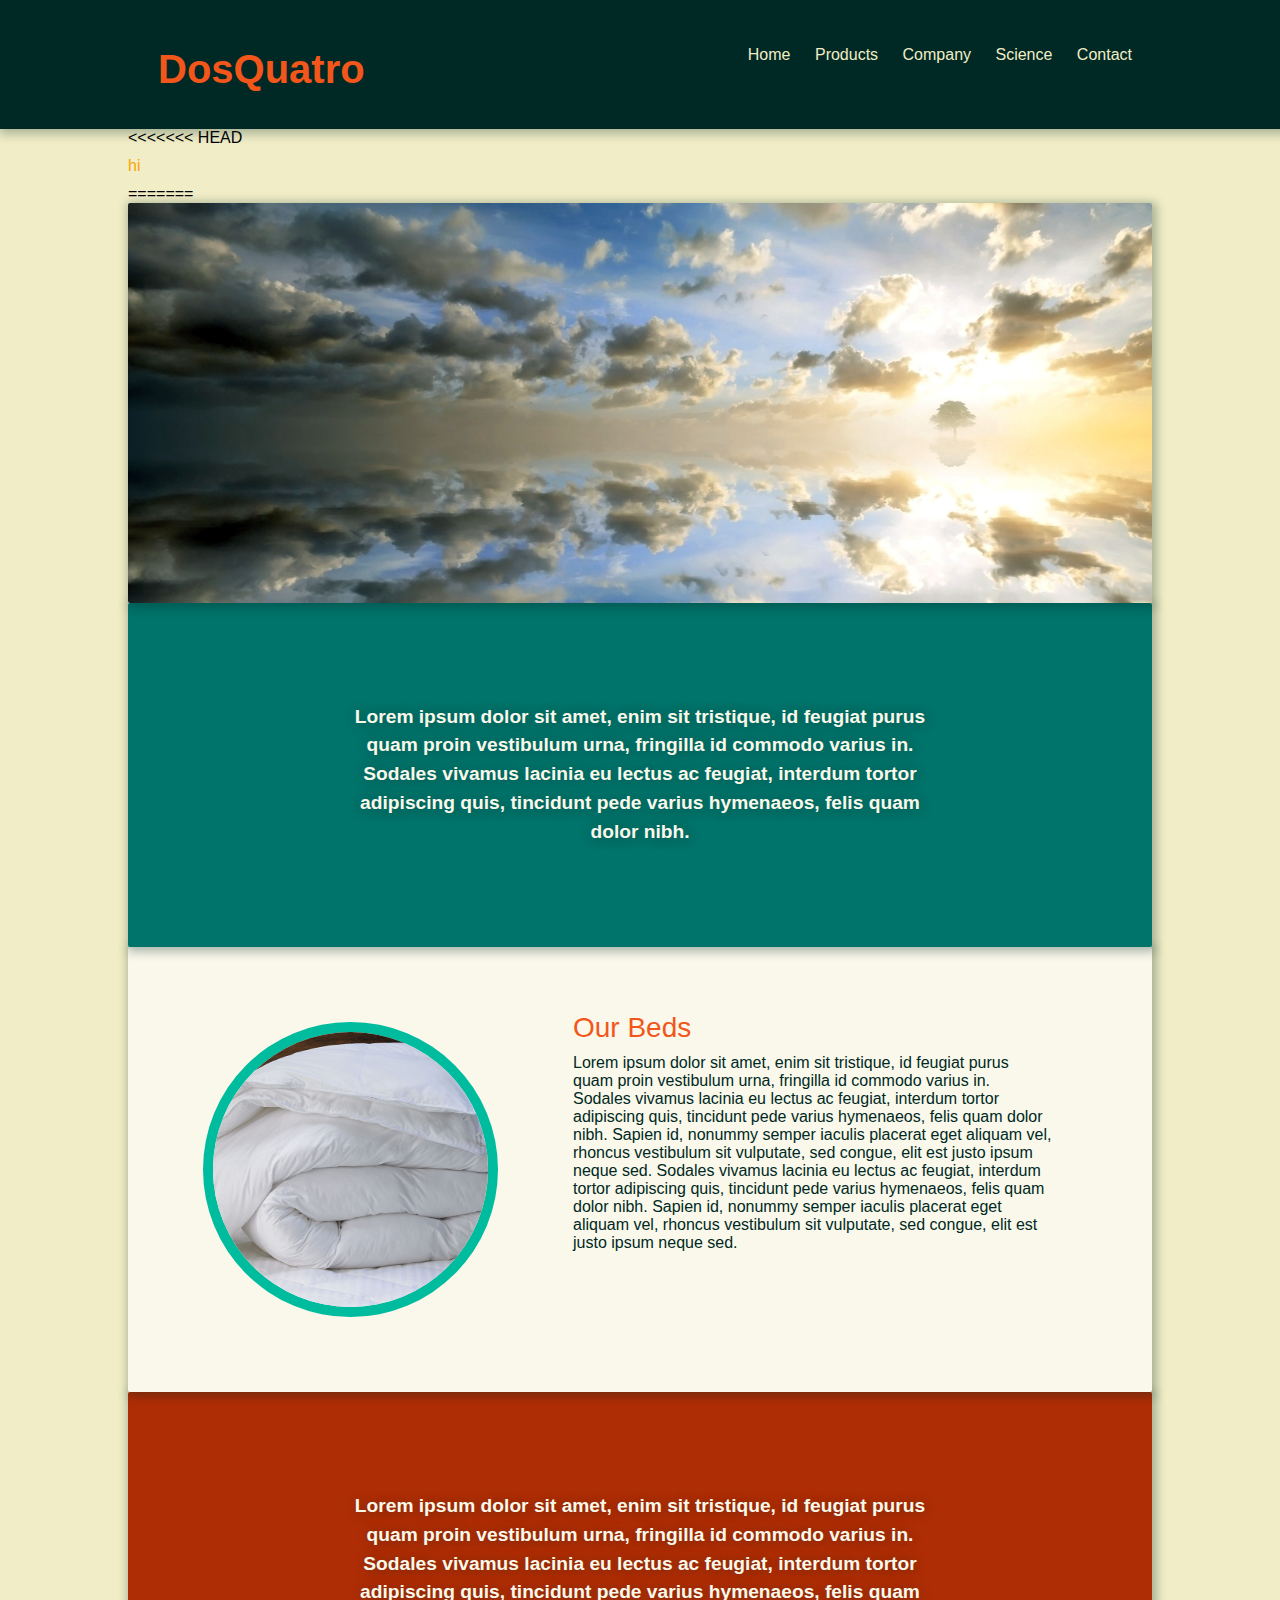
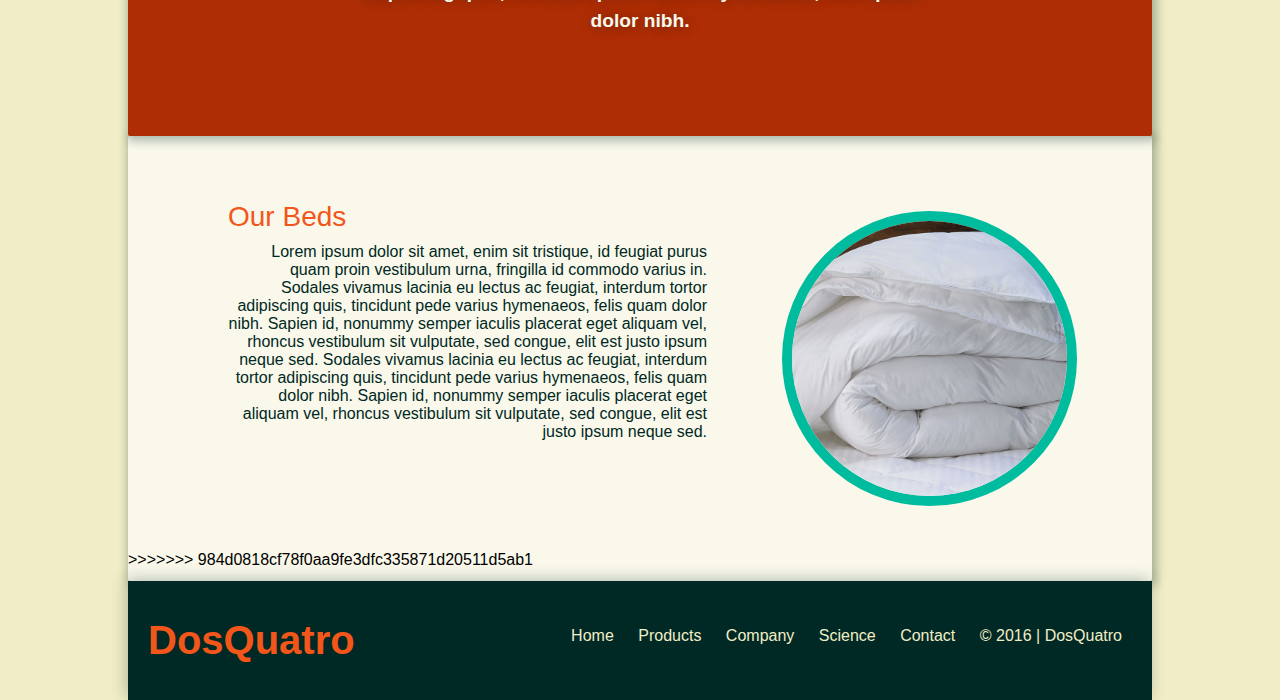
==== index.html @ 7670a220 "first commit" ====
<!-- <!DOCTYPE html>
<html>
<head>
  <meta http-equiv="refresh" content="0; url= localhost:8080" />

  <meta charset="utf-8">
  <meta http-equiv="X-UA-Compatible" content="IE=edge">
  <title></title>
  <link rel="stylesheet" href="css/main.css">
</head>
<body>

  <nav>
  </nav>

  <div class="container">
  </div>

  </footer>
  </footer>
  
</body>
</html> -->
<!DOCTYPE html>
<html>
<head>
  <meta charset="utf-8">
  <meta http-equiv="X-UA-Compatible" content="IE=edge">
  <title></title>
  <link rel="stylesheet" href="css/main.css">
</head>
<body>

  <nav>
    <div class="navBar">
      <div class="logo">
        <h1>DosQuatro</h1>
      </div>
      <ul class="navLinks">
        <li><a href="index.html">Home</a></li>
        <li><a href="products.html">Products</a></li>
        <li><a href="company.html">Company</a></li>
        <li><a href="science.html">Science</a></li>
        <li><a href="contact.html">Contact</a></li>
      </ul>
    </div>
  </nav>

  <div class="container">
<<<<<<< HEAD
    <div class="topSection">
      <p>hi</p>
    </div>
    <div class="middleSection">
      
    </div>
    <div class="bottomSection">
      
=======
    <div class="layer headerImg">
      
    </div>
    <div class="layer layer1">
      <div class="quote">
        Lorem ipsum dolor sit amet, enim sit tristique, id feugiat purus quam proin vestibulum urna, fringilla id commodo varius in. Sodales vivamus lacinia eu lectus ac feugiat, interdum tortor adipiscing quis, tincidunt pede varius hymenaeos, felis quam dolor nibh.
      </div>
    </div>
    <div class="layer layer2">
      <img src="img/duvet.jpg" alt="">
      <div class="layerColumn">
        <h3>Our Beds</h3>
        <p>Lorem ipsum dolor sit amet, enim sit tristique, id feugiat purus quam proin vestibulum urna, fringilla id commodo varius in. Sodales vivamus lacinia eu lectus ac feugiat, interdum tortor adipiscing quis, tincidunt pede varius hymenaeos, felis quam dolor nibh. Sapien id, nonummy semper iaculis placerat eget aliquam vel, rhoncus vestibulum sit vulputate, sed congue, elit est justo ipsum neque sed. Sodales vivamus lacinia eu lectus ac feugiat, interdum tortor adipiscing quis, tincidunt pede varius hymenaeos, felis quam dolor nibh. Sapien id, nonummy semper iaculis placerat eget aliquam vel, rhoncus vestibulum sit vulputate, sed congue, elit est justo ipsum neque sed.</p>
      </div>
    </div>
    <div class="layer layer3">
      <div class="quote">
        Lorem ipsum dolor sit amet, enim sit tristique, id feugiat purus quam proin vestibulum urna, fringilla id commodo varius in. Sodales vivamus lacinia eu lectus ac feugiat, interdum tortor adipiscing quis, tincidunt pede varius hymenaeos, felis quam dolor nibh.
      </div>
    </div>
    <div class="layer layer4">
      <img src="img/duvet.jpg" alt="">
      <div class="layerColumn">
        <h3>Our Beds</h3>
        <p>Lorem ipsum dolor sit amet, enim sit tristique, id feugiat purus quam proin vestibulum urna, fringilla id commodo varius in. Sodales vivamus lacinia eu lectus ac feugiat, interdum tortor adipiscing quis, tincidunt pede varius hymenaeos, felis quam dolor nibh. Sapien id, nonummy semper iaculis placerat eget aliquam vel, rhoncus vestibulum sit vulputate, sed congue, elit est justo ipsum neque sed. Sodales vivamus lacinia eu lectus ac feugiat, interdum tortor adipiscing quis, tincidunt pede varius hymenaeos, felis quam dolor nibh. Sapien id, nonummy semper iaculis placerat eget aliquam vel, rhoncus vestibulum sit vulputate, sed congue, elit est justo ipsum neque sed.</p>
      </div>
>>>>>>> 984d0818cf78f0aa9fe3dfc335871d20511d5ab1
    </div>
  </div>

  <footer>
    <div class="footer">
      <div class="logo">
        <h1>DosQuatro</h1>
      </div>
      <ul class="footerLinks">
        <li><a href="index.html">Home</a></li>
        <li><a href="products.html">Products</a></li>
        <li><a href="company.html">Company</a></li>
        <li><a href="science.html">Science</a></li>
        <li><a href="contact.html">Contact</a></li>
        <li>&copy; 2016 | DosQuatro</li>

      </ul>
    </div>
  </footer>
  
</body>
</html>
---- css/main.css ----
h3,
p,
h2 {
  margin: 0;
  padding: 0;
}

#storyBanner {
  background-image: url('../img/storyBanner.jpg');
  width: 100%;
  height: 400px;
  display: table;
}

#storyBanner h1 {
  color: #F1EEC7;
  display: table-cell;
  vertical-align: middle;
  text-align: center;
  font-size: 4em;
  text-shadow: 2px 2px #323129;
}

/*Center container on page*/

.container {
  width: 80%;
  margin: 0 auto;  
}

/* Set section as table for vertical align purposes */


section {
  display: table;
  padding: 40px;
  box-sizing: border-box;
}

/* Set styling for even child sections */

section:nth-child(even) {
  height: 200px;
  background: #FEA301;
  box-shadow: 4px 4px 5px #888888;
  z-index: 3;
}

/* Set styling for odd child sections */

section:nth-child(odd) {
  background: #00736A;
  box-shadow: 4px 4px 5px #888888;
}

/* Image container styling */

.imageContainer {
  width: 30%;
  height: 300px;
  padding: 20px;
  display: table-cell;
  vertical-align: middle;
}

.imageContainer img {
  width: 100%;
  height: 100%;
  text-align: center;
}

/* Text next to image styling */

span {
  width: 50%;
  display: table-cell;
  vertical-align: middle;
  color: #FEA301;
}

h3:nth-child(1) {
  color: #00736A;
  display: table-cell;
  vertical-align: middle;
  text-align: center;
}

p {
  color: #FEA301;
  padding-top: 10px;
  padding-bottom: 10px;
}
body {
  margin: 0;
  padding: 0;
  font-family: sans-serif;
  background-color: #F1EEC7;
}

a {
  text-decoration: none;
  /*color: #000;*/
}

nav {
  width: 100%;
  margin: 0 auto;
  background-color: #002824;
  /*color: #F1EEC7;*/
  overflow: auto;
  padding: 10px;
  box-shadow: 2px 2px 10px 3px rgba(0, 40, 36, .3);
  z-index: 6;
  position: relative;

}

.container {
  max-width: 1024px;
/*  padding-right: 10%;
  padding-left: 10%;*/
  margin: 0 auto;
  /*margin-left: 30px;*/
}

.navBar,
.footer {
  max-width: 1024px;
  margin: 0 auto;
  box-sizing: border-box;
  padding: 10px;
  padding-right: 20px;
  padding-left: 20px;
}


.logo {
  float: left;
  color: #F2561A;
  /*color: #002824;*/
  font-size: 20px;
}

.navLinks {
  float: right;
}

.navLinks li,
.footer li {
  list-style: none;
  display: inline-block;
  margin: 10px;
}

.navLinks a {
    color: #F1EEC7;
    /*color: #002824;*/
}

.navLinks a:hover {
  color: #00BC9F;
}

.headerImg {
  background-image: url("../img/cloudHeader.jpg");
  height: 400px;
  background-size: 100%;
  background-repeat: no-repeat;
  background-position: center;
  box-shadow: 2px 2px 10px 3px rgba(0, 40, 36, .3);
  box-shadow: inset 2px 2px 15px 3px rgba(0, 40, 36, .3);
  z-index: 2;
  /*position: relative;*/

}

.layer {
  max-width: 1024px;
  margin: 0 auto;
  /*background-color: #00736A;*/
  min-height: 250px;
  box-shadow: 2px 2px 10px 3px rgba(0, 40, 36, .3);
  position: relative;
  border-radius: 2px;
  overflow: auto;
}

.layer img {
  border-radius: 50%;
  max-width: 275px;
  margin: 75px;
  float: left;
  border: 10px solid #00BC9F;
}

.layer4 img {
  float: right;
  /*border: 10px solid #F2561A;*/
}


.layerColumn {
  /*width: 100px;*/
  padding: 20px;
  padding-right: 100px;
  padding-top: 65px;
  padding-bottom: 100px;
  padding-left: 100px;
}

.layerColumn h3 {
  font-size: 1.75em;
  color: #F2561A;
  font-weight: 400;
}

.layer4 h3 {
  text-align: right;
  margin-right: 40px;
  /*color: #00736A;  */
}

.layerColumn p {
  color: #002824;
}

.layer4 p {
  text-align: right;
}

.quote {
  margin: 0 auto;
  padding: 100px 0;
  max-width: 600px;
  text-align: center;
  font-weight: bold;
  line-height: 150%;
  font-size: 1.2em;
  color: #F9F8EA;
  text-shadow: 1px 1px 12px rgba(0, 40, 36, .4);
}

.layer1 {
  background-color: #00736A;
  z-index: 1;
}

.layer2 {
  z-index: 0;
  background-color: #F9F8EA;
}

.layer3 {
  /*background-color: #F2561A;*/
  background-color: #AF2D05;
  z-index: -1;
}

.layer4 {
  z-index: -2;
  background-color: #F9F8EA;

}

footer {
  width: 100%;
  background-color: #002824;
  /*height: 200px;*/
  overflow: auto;
  box-sizing: border-box;
  position: relative;
  z-index: 6;
  box-shadow: -2px -2px 15px -1px rgba(0, 40, 36, .3);
}

.footer {
  max-width: 1024px;
  margin: 0 auto;
  overflow: auto;
  box-sizing: border-box;

}

.footer .logo {
  float: left;
}

.footerLinks {
  float: right;
  color: #F1EEC7;
  padding-top: 10px;
  padding-bottom: 10px;
}

.footerLinks a {
  color: #F1EEC7;
}

.footerLinks a:hover {
  color: #00BC9F;
}

.footer p {
  float: right;
}
---- css/main.css ----
h3,
p,
h2 {
  margin: 0;
  padding: 0;
}

#storyBanner {
  background-image: url('../img/storyBanner.jpg');
  width: 100%;
  height: 400px;
  display: table;
}

#storyBanner h1 {
  color: #F1EEC7;
  display: table-cell;
  vertical-align: middle;
  text-align: center;
  font-size: 4em;
  text-shadow: 2px 2px #323129;
}

/*Center container on page*/

.container {
  width: 80%;
  margin: 0 auto;  
}

/* Set section as table for vertical align purposes */


section {
  display: table;
  padding: 40px;
  box-sizing: border-box;
}

/* Set styling for even child sections */

section:nth-child(even) {
  height: 200px;
  background: #FEA301;
  box-shadow: 4px 4px 5px #888888;
  z-index: 3;
}

/* Set styling for odd child sections */

section:nth-child(odd) {
  background: #00736A;
  box-shadow: 4px 4px 5px #888888;
}

/* Image container styling */

.imageContainer {
  width: 30%;
  height: 300px;
  padding: 20px;
  display: table-cell;
  vertical-align: middle;
}

.imageContainer img {
  width: 100%;
  height: 100%;
  text-align: center;
}

/* Text next to image styling */

span {
  width: 50%;
  display: table-cell;
  vertical-align: middle;
  color: #FEA301;
}

h3:nth-child(1) {
  color: #00736A;
  display: table-cell;
  vertical-align: middle;
  text-align: center;
}

p {
  color: #FEA301;
  padding-top: 10px;
  padding-bottom: 10px;
}
body {
  margin: 0;
  padding: 0;
  font-family: sans-serif;
  background-color: #F1EEC7;
}

a {
  text-decoration: none;
  /*color: #000;*/
}

nav {
  width: 100%;
  margin: 0 auto;
  background-color: #002824;
  /*color: #F1EEC7;*/
  overflow: auto;
  padding: 10px;
  box-shadow: 2px 2px 10px 3px rgba(0, 40, 36, .3);
  z-index: 6;
  position: relative;

}

.container {
  max-width: 1024px;
/*  padding-right: 10%;
  padding-left: 10%;*/
  margin: 0 auto;
  /*margin-left: 30px;*/
}

.navBar,
.footer {
  max-width: 1024px;
  margin: 0 auto;
  box-sizing: border-box;
  padding: 10px;
  padding-right: 20px;
  padding-left: 20px;
}


.logo {
  float: left;
  color: #F2561A;
  /*color: #002824;*/
  font-size: 20px;
}

.navLinks {
  float: right;
}

.navLinks li,
.footer li {
  list-style: none;
  display: inline-block;
  margin: 10px;
}

.navLinks a {
    color: #F1EEC7;
    /*color: #002824;*/
}

.navLinks a:hover {
  color: #00BC9F;
}

.headerImg {
  background-image: url("../img/cloudHeader.jpg");
  height: 400px;
  background-size: 100%;
  background-repeat: no-repeat;
  background-position: center;
  box-shadow: 2px 2px 10px 3px rgba(0, 40, 36, .3);
  box-shadow: inset 2px 2px 15px 3px rgba(0, 40, 36, .3);
  z-index: 2;
  /*position: relative;*/

}

.layer {
  max-width: 1024px;
  margin: 0 auto;
  /*background-color: #00736A;*/
  min-height: 250px;
  box-shadow: 2px 2px 10px 3px rgba(0, 40, 36, .3);
  position: relative;
  border-radius: 2px;
  overflow: auto;
}

.layer img {
  border-radius: 50%;
  max-width: 275px;
  margin: 75px;
  float: left;
  border: 10px solid #00BC9F;
}

.layer4 img {
  float: right;
  /*border: 10px solid #F2561A;*/
}


.layerColumn {
  /*width: 100px;*/
  padding: 20px;
  padding-right: 100px;
  padding-top: 65px;
  padding-bottom: 100px;
  padding-left: 100px;
}

.layerColumn h3 {
  font-size: 1.75em;
  color: #F2561A;
  font-weight: 400;
}

.layer4 h3 {
  text-align: right;
  margin-right: 40px;
  /*color: #00736A;  */
}

.layerColumn p {
  color: #002824;
}

.layer4 p {
  text-align: right;
}

.quote {
  margin: 0 auto;
  padding: 100px 0;
  max-width: 600px;
  text-align: center;
  font-weight: bold;
  line-height: 150%;
  font-size: 1.2em;
  color: #F9F8EA;
  text-shadow: 1px 1px 12px rgba(0, 40, 36, .4);
}

.layer1 {
  background-color: #00736A;
  z-index: 1;
}

.layer2 {
  z-index: 0;
  background-color: #F9F8EA;
}

.layer3 {
  /*background-color: #F2561A;*/
  background-color: #AF2D05;
  z-index: -1;
}

.layer4 {
  z-index: -2;
  background-color: #F9F8EA;

}

footer {
  width: 100%;
  background-color: #002824;
  /*height: 200px;*/
  overflow: auto;
  box-sizing: border-box;
  position: relative;
  z-index: 6;
  box-shadow: -2px -2px 15px -1px rgba(0, 40, 36, .3);
}

.footer {
  max-width: 1024px;
  margin: 0 auto;
  overflow: auto;
  box-sizing: border-box;

}

.footer .logo {
  float: left;
}

.footerLinks {
  float: right;
  color: #F1EEC7;
  padding-top: 10px;
  padding-bottom: 10px;
}

.footerLinks a {
  color: #F1EEC7;
}

.footerLinks a:hover {
  color: #00BC9F;
}

.footer p {
  float: right;
}
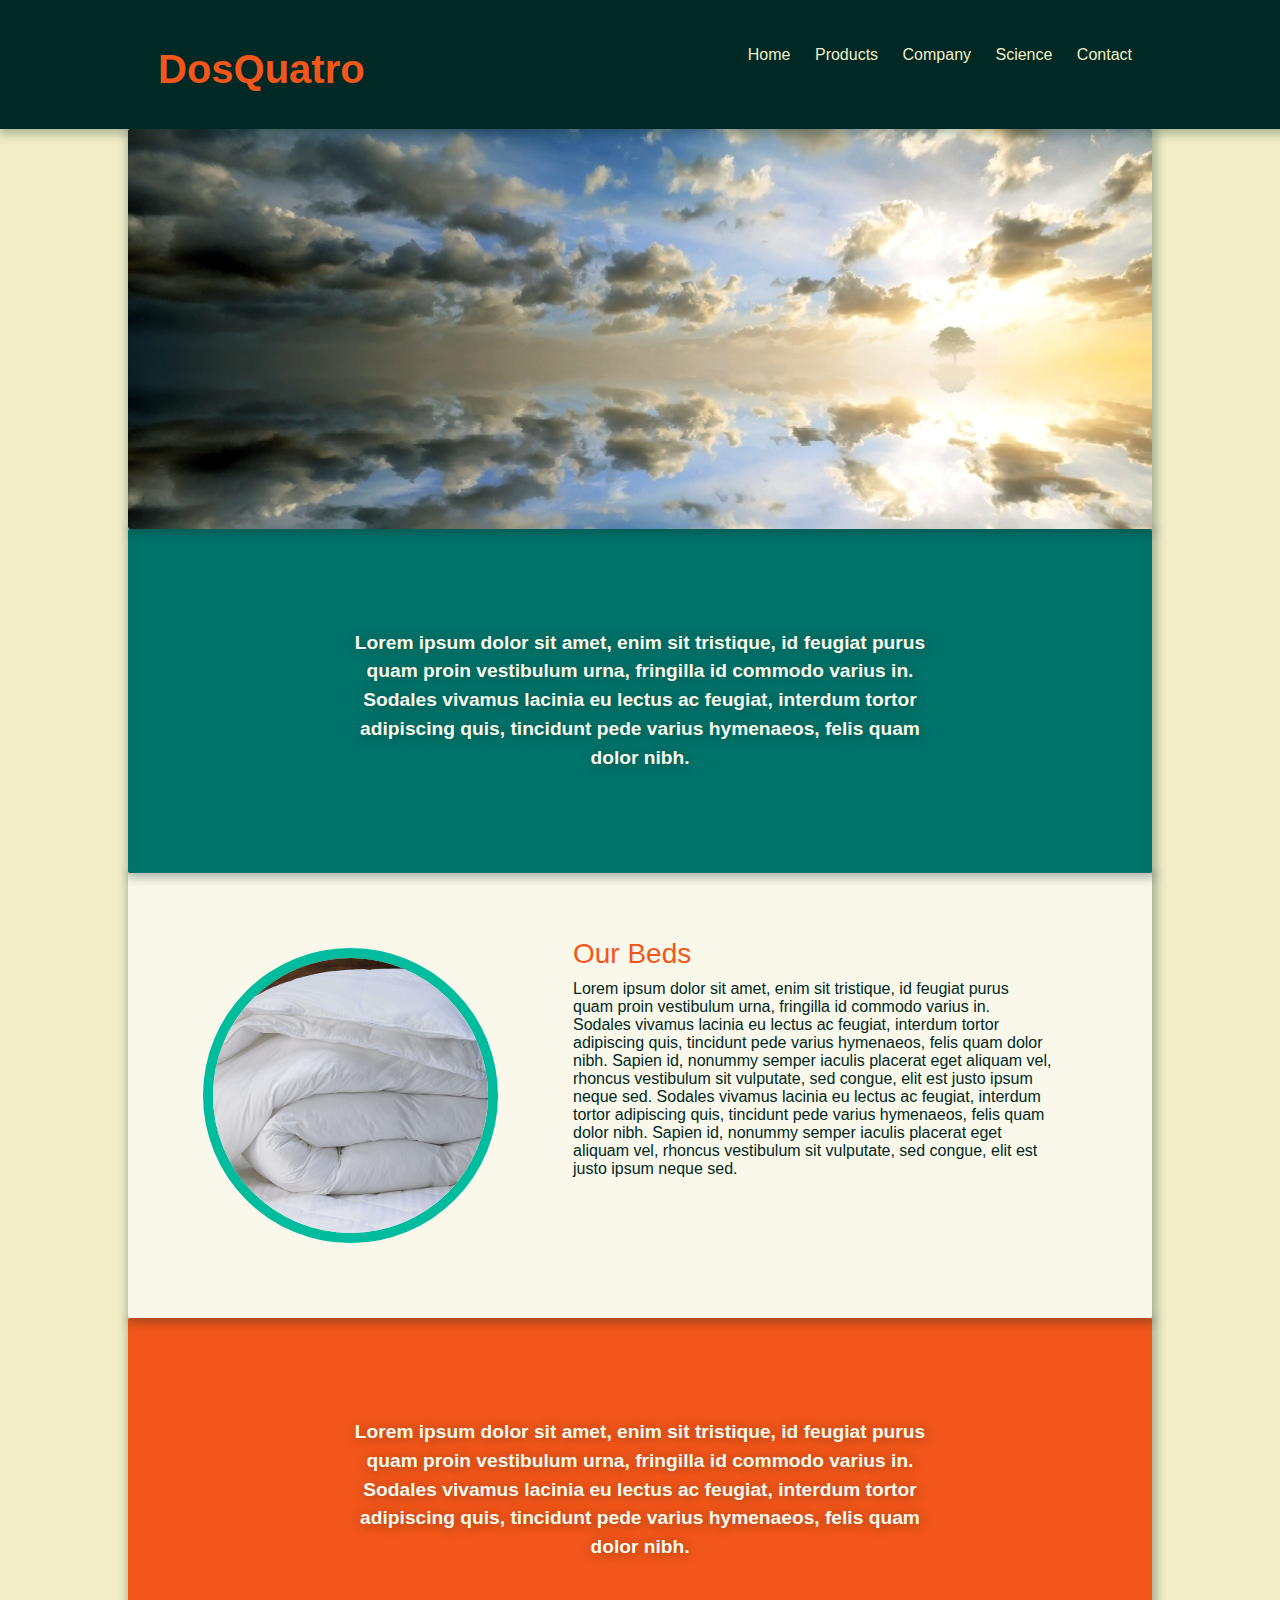
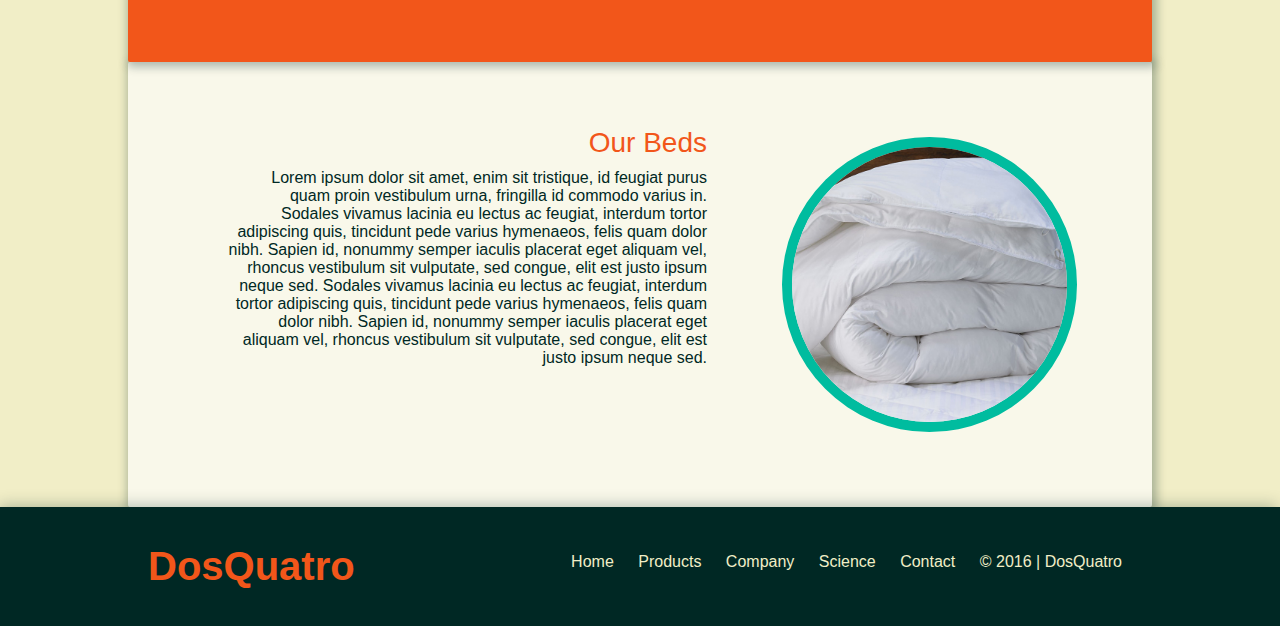
==== commit 944a2b3e: "Fixing Company Styles" ====
--- a/index.html
+++ b/index.html
@@ -1,26 +1,3 @@
-<!-- <!DOCTYPE html>
-<html>
-<head>
-  <meta http-equiv="refresh" content="0; url= localhost:8080" />
-
-  <meta charset="utf-8">
-  <meta http-equiv="X-UA-Compatible" content="IE=edge">
-  <title></title>
-  <link rel="stylesheet" href="css/main.css">
-</head>
-<body>
-
-  <nav>
-  </nav>
-
-  <div class="container">
-  </div>
-
-  </footer>
-  </footer>
-  
-</body>
-</html> -->
 <!DOCTYPE html>
 <html>
 <head>
@@ -30,13 +7,12 @@
   <link rel="stylesheet" href="css/main.css">
 </head>
 <body>
-
   <nav>
     <div class="navBar">
       <div class="logo">
         <h1>DosQuatro</h1>
       </div>
-      <ul class="navLinks">
+      <ul class="navLinks right">
         <li><a href="index.html">Home</a></li>
         <li><a href="products.html">Products</a></li>
         <li><a href="company.html">Company</a></li>
@@ -45,18 +21,7 @@
       </ul>
     </div>
   </nav>
-
   <div class="container">
-<<<<<<< HEAD
-    <div class="topSection">
-      <p>hi</p>
-    </div>
-    <div class="middleSection">
-      
-    </div>
-    <div class="bottomSection">
-      
-=======
     <div class="layer headerImg">
       
     </div>
@@ -66,7 +31,7 @@
       </div>
     </div>
     <div class="layer layer2">
-      <img src="img/duvet.jpg" alt="">
+      <img class="left" src="img/duvet.jpg" alt="">
       <div class="layerColumn">
         <h3>Our Beds</h3>
         <p>Lorem ipsum dolor sit amet, enim sit tristique, id feugiat purus quam proin vestibulum urna, fringilla id commodo varius in. Sodales vivamus lacinia eu lectus ac feugiat, interdum tortor adipiscing quis, tincidunt pede varius hymenaeos, felis quam dolor nibh. Sapien id, nonummy semper iaculis placerat eget aliquam vel, rhoncus vestibulum sit vulputate, sed congue, elit est justo ipsum neque sed. Sodales vivamus lacinia eu lectus ac feugiat, interdum tortor adipiscing quis, tincidunt pede varius hymenaeos, felis quam dolor nibh. Sapien id, nonummy semper iaculis placerat eget aliquam vel, rhoncus vestibulum sit vulputate, sed congue, elit est justo ipsum neque sed.</p>
@@ -78,12 +43,11 @@
       </div>
     </div>
     <div class="layer layer4">
-      <img src="img/duvet.jpg" alt="">
+      <img class="right" src="img/duvet.jpg" alt="">
       <div class="layerColumn">
         <h3>Our Beds</h3>
         <p>Lorem ipsum dolor sit amet, enim sit tristique, id feugiat purus quam proin vestibulum urna, fringilla id commodo varius in. Sodales vivamus lacinia eu lectus ac feugiat, interdum tortor adipiscing quis, tincidunt pede varius hymenaeos, felis quam dolor nibh. Sapien id, nonummy semper iaculis placerat eget aliquam vel, rhoncus vestibulum sit vulputate, sed congue, elit est justo ipsum neque sed. Sodales vivamus lacinia eu lectus ac feugiat, interdum tortor adipiscing quis, tincidunt pede varius hymenaeos, felis quam dolor nibh. Sapien id, nonummy semper iaculis placerat eget aliquam vel, rhoncus vestibulum sit vulputate, sed congue, elit est justo ipsum neque sed.</p>
       </div>
->>>>>>> 984d0818cf78f0aa9fe3dfc335871d20511d5ab1
     </div>
   </div>
 
--- a/css/main.css
+++ b/css/main.css
@@ -9,7 +9,9 @@
   background-image: url('../img/storyBanner.jpg');
   width: 100%;
   height: 400px;
-  display: table;
+  /*display: table;*/
+  background-position: top;
+  background-size: 125%;
 }
 
 #storyBanner h1 {
@@ -24,7 +26,7 @@
 /*Center container on page*/
 
 .container {
-  width: 80%;
+  /*width: 80%;*/
   margin: 0 auto;  
 }
 
@@ -33,25 +35,25 @@
 
 section {
   display: table;
-  padding: 40px;
+  /*padding: 40px;*/
   box-sizing: border-box;
 }
 
 /* Set styling for even child sections */
 
-section:nth-child(even) {
+/*section:nth-child(even) {
   height: 200px;
   background: #FEA301;
-  box-shadow: 4px 4px 5px #888888;
-  z-index: 3;
-}
-
-/* Set styling for odd child sections */
-
-section:nth-child(odd) {
+  /*box-shadow: 4px 4px 5px #888888;*/
+  /*z-index: 3;*/
+/*}*/
+
+ /*Set styling for odd child sections */
+
+/*section:nth-child(odd) {
   background: #00736A;
-  box-shadow: 4px 4px 5px #888888;
-}
+  /*box-shadow: 4px 4px 5px #888888;
+}/*/
 
 /* Image container styling */
 
@@ -71,22 +73,22 @@
 
 /* Text next to image styling */
 
-span {
+/*span {
   width: 50%;
   display: table-cell;
   vertical-align: middle;
   color: #FEA301;
-}
-
-h3:nth-child(1) {
+}*/
+
+/*h3:nth-child(1) {
   color: #00736A;
   display: table-cell;
   vertical-align: middle;
   text-align: center;
-}
+}*/
 
 p {
-  color: #FEA301;
+  /*color: #FEA301;*/
   padding-top: 10px;
   padding-bottom: 10px;
 }
@@ -99,14 +101,12 @@
 
 a {
   text-decoration: none;
-  /*color: #000;*/
 }
 
 nav {
   width: 100%;
   margin: 0 auto;
   background-color: #002824;
-  /*color: #F1EEC7;*/
   overflow: auto;
   padding: 10px;
   box-shadow: 2px 2px 10px 3px rgba(0, 40, 36, .3);
@@ -175,6 +175,7 @@
 }
 
 .layer {
+  width: 100%;
   max-width: 1024px;
   margin: 0 auto;
   /*background-color: #00736A;*/
@@ -183,14 +184,23 @@
   position: relative;
   border-radius: 2px;
   overflow: auto;
+  position: relative;
+  /*box-sizing: border-box;*/
 }
 
 .layer img {
   border-radius: 50%;
   max-width: 275px;
   margin: 75px;
-  float: left;
   border: 10px solid #00BC9F;
+}
+
+.left {
+    float: left;
+}
+
+.right {
+  float: right;
 }
 
 .layer4 img {
@@ -251,8 +261,8 @@
 }
 
 .layer3 {
-  /*background-color: #F2561A;*/
-  background-color: #AF2D05;
+  background-color: #F2561A;
+  /*background-color: #AF2D05;*/
   z-index: -1;
 }
 
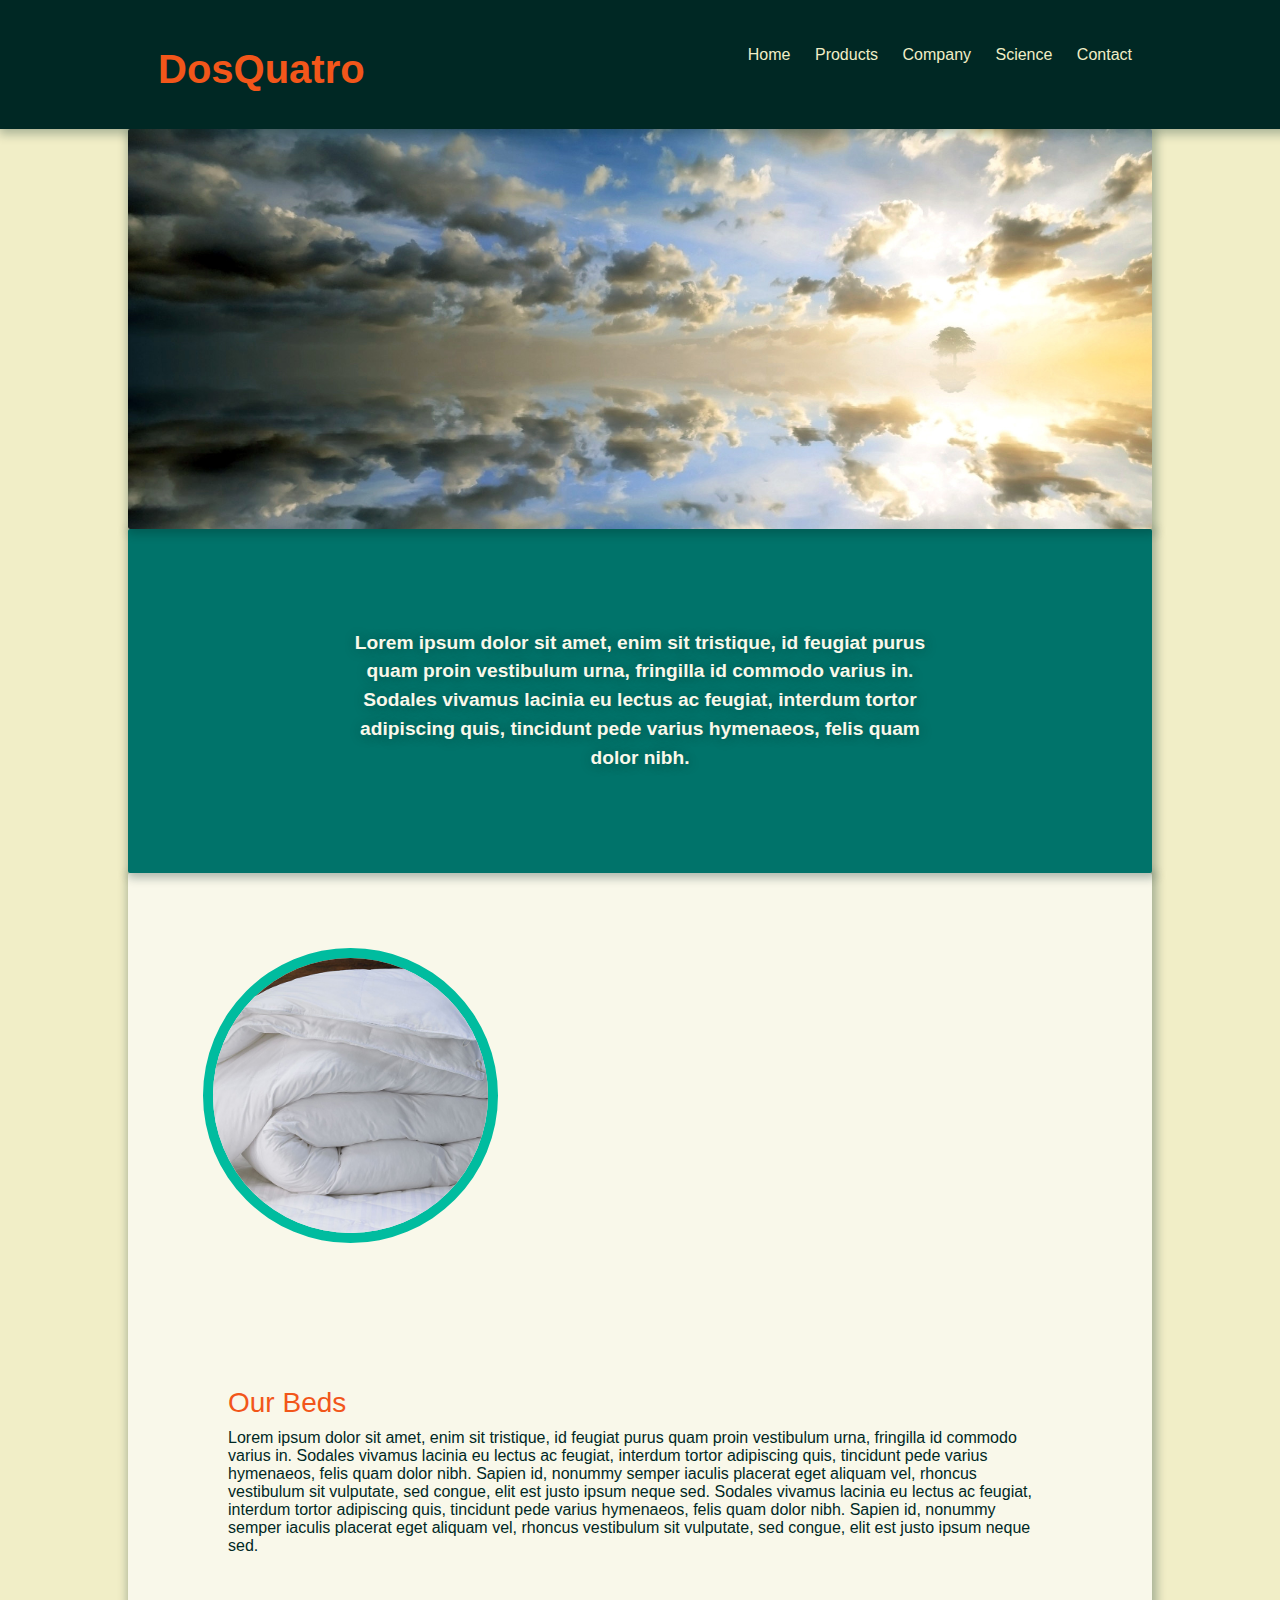
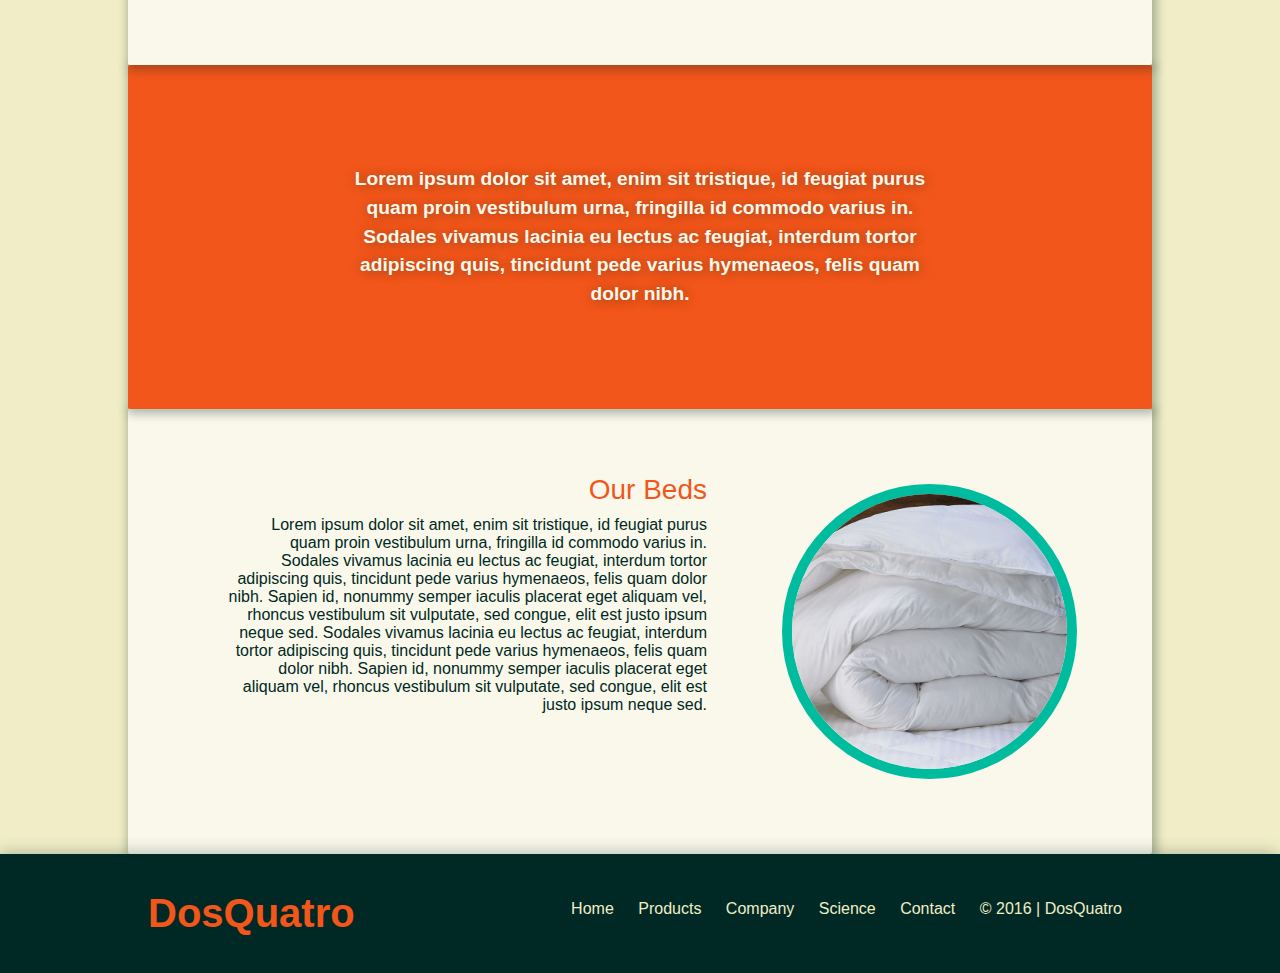
==== commit ea977d5c: "finished contact page" ====
--- a/index.html
+++ b/index.html
@@ -7,12 +7,13 @@
   <link rel="stylesheet" href="css/main.css">
 </head>
 <body>
+
   <nav>
     <div class="navBar">
       <div class="logo">
         <h1>DosQuatro</h1>
       </div>
-      <ul class="navLinks right">
+      <ul class="navLinks">
         <li><a href="index.html">Home</a></li>
         <li><a href="products.html">Products</a></li>
         <li><a href="company.html">Company</a></li>
@@ -21,6 +22,7 @@
       </ul>
     </div>
   </nav>
+
   <div class="container">
     <div class="layer headerImg">
       
@@ -31,7 +33,7 @@
       </div>
     </div>
     <div class="layer layer2">
-      <img class="left" src="img/duvet.jpg" alt="">
+      <img src="img/duvet.jpg" alt="">
       <div class="layerColumn">
         <h3>Our Beds</h3>
         <p>Lorem ipsum dolor sit amet, enim sit tristique, id feugiat purus quam proin vestibulum urna, fringilla id commodo varius in. Sodales vivamus lacinia eu lectus ac feugiat, interdum tortor adipiscing quis, tincidunt pede varius hymenaeos, felis quam dolor nibh. Sapien id, nonummy semper iaculis placerat eget aliquam vel, rhoncus vestibulum sit vulputate, sed congue, elit est justo ipsum neque sed. Sodales vivamus lacinia eu lectus ac feugiat, interdum tortor adipiscing quis, tincidunt pede varius hymenaeos, felis quam dolor nibh. Sapien id, nonummy semper iaculis placerat eget aliquam vel, rhoncus vestibulum sit vulputate, sed congue, elit est justo ipsum neque sed.</p>
@@ -43,7 +45,7 @@
       </div>
     </div>
     <div class="layer layer4">
-      <img class="right" src="img/duvet.jpg" alt="">
+      <img src="img/duvet.jpg" alt="">
       <div class="layerColumn">
         <h3>Our Beds</h3>
         <p>Lorem ipsum dolor sit amet, enim sit tristique, id feugiat purus quam proin vestibulum urna, fringilla id commodo varius in. Sodales vivamus lacinia eu lectus ac feugiat, interdum tortor adipiscing quis, tincidunt pede varius hymenaeos, felis quam dolor nibh. Sapien id, nonummy semper iaculis placerat eget aliquam vel, rhoncus vestibulum sit vulputate, sed congue, elit est justo ipsum neque sed. Sodales vivamus lacinia eu lectus ac feugiat, interdum tortor adipiscing quis, tincidunt pede varius hymenaeos, felis quam dolor nibh. Sapien id, nonummy semper iaculis placerat eget aliquam vel, rhoncus vestibulum sit vulputate, sed congue, elit est justo ipsum neque sed.</p>
--- a/css/main.css
+++ b/css/main.css
@@ -1,3 +1,9 @@
+
+
+
+
+
+
 h3,
 p,
 h2 {
@@ -272,6 +278,123 @@
 
 }
 
+/*--------------------
+-------SCIENCE--------
+---------------------*/
+
+.scienceImg {			/*---Both images---*/
+	/*width: 300px;
+	border-radius: 50%;
+	margin: 70px;
+	padding: 0;
+	flex-grow: 1;*/
+}
+
+/*-----Technology of Mattress---*/
+
+/*.sleepTech {
+	display: flex;
+	flex-direction: row;
+}
+
+
+.sleepTech h2 {
+	text-align: center;
+	font-size: 2.5em;
+	margin: 30px 0;
+
+}
+
+.sleepTech p {
+	width: 70%;
+	margin: 0 auto 10px;
+	line-height: 1.4;
+}
+*/
+
+/*----Customer Testimony---*/
+
+
+
+.sleepTestimony p {
+	/*text-align: center;
+	font-size: 2em;
+	width: 50%;
+	margin: 0 auto;*/
+}
+
+/*------Comfort-----*/
+
+.comfort {
+	/*display: flex;
+	flex-direction: row;*/
+}
+
+.comfort:first-child {
+	/*flex-grow: 1;*/
+}
+
+.comfort h2 {
+	/*text-align: center;
+	font-size: 2.5em;
+	margin: 30px 0;
+	margin-bottom: 30px;*/
+}
+
+.comfort p {
+	width: 70%;
+	margin: 0 auto 10px;
+	line-height: 1.4;
+}
+
+.comfort:last-child {     /*image container*/
+	flex-grow: 1;
+}
+
+----Dr. Testimony ---
+
+.doctor {
+	height: 200px;
+}
+
+.doctor h2 {
+	text-align: center;
+	font-size: 2.5em;
+	margin-bottom: 0;
+}
+
+
+.drAgree {
+	display: flex;
+	flex-direction: row;
+	justify-content: space-around;
+}
+
+.drAgree section {
+	width: 45%;
+}
+
+.drAgree p {
+	text-align: center;
+	font-size: 1.8em;
+	margin-top: 45px;
+}
+
+.drAgree h3 {
+	text-align: center;
+	margin-top: 35px;
+}
+
+.drAgree ul {
+	text-align: center;
+	list-style: none;
+	line-height: 1.4;
+}
+
+/*------------------
+----------Footer-----
+--------------------*/
+
 footer {
   width: 100%;
   background-color: #002824;
@@ -313,3 +436,4 @@
 .footer p {
   float: right;
 }
+
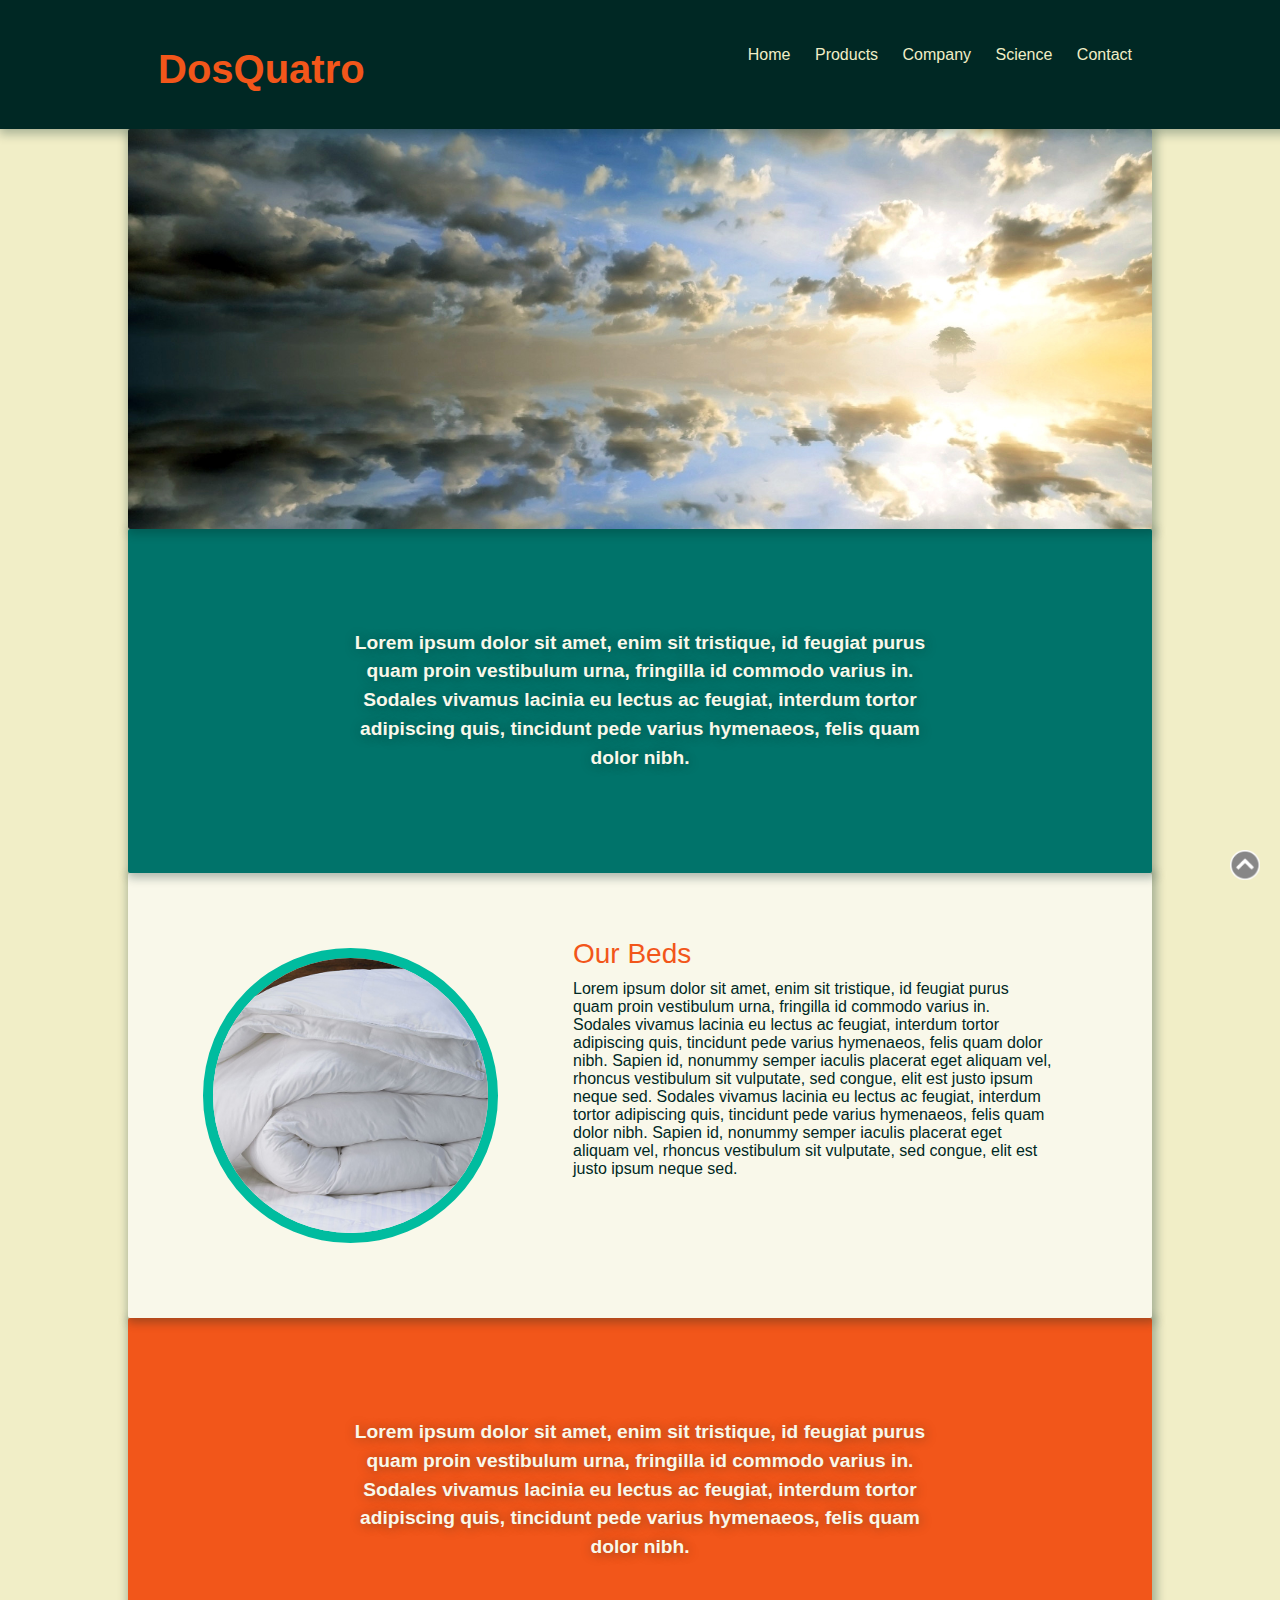
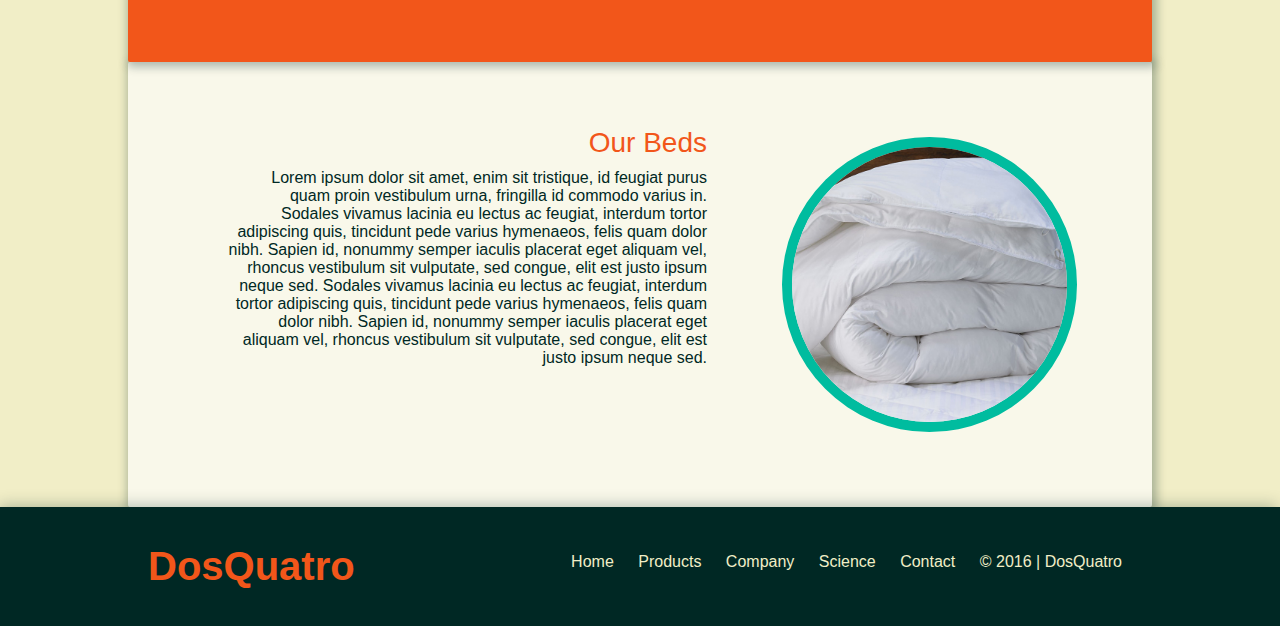
==== commit adcb60ab: "Added to top link" ====
--- a/index.html
+++ b/index.html
@@ -7,13 +7,12 @@
   <link rel="stylesheet" href="css/main.css">
 </head>
 <body>
-
   <nav>
     <div class="navBar">
       <div class="logo">
         <h1>DosQuatro</h1>
       </div>
-      <ul class="navLinks">
+      <ul class="navLinks right">
         <li><a href="index.html">Home</a></li>
         <li><a href="products.html">Products</a></li>
         <li><a href="company.html">Company</a></li>
@@ -22,7 +21,6 @@
       </ul>
     </div>
   </nav>
-
   <div class="container">
     <div class="layer headerImg">
       
@@ -33,7 +31,7 @@
       </div>
     </div>
     <div class="layer layer2">
-      <img src="img/duvet.jpg" alt="">
+      <img class="left" src="img/duvet.jpg" alt="">
       <div class="layerColumn">
         <h3>Our Beds</h3>
         <p>Lorem ipsum dolor sit amet, enim sit tristique, id feugiat purus quam proin vestibulum urna, fringilla id commodo varius in. Sodales vivamus lacinia eu lectus ac feugiat, interdum tortor adipiscing quis, tincidunt pede varius hymenaeos, felis quam dolor nibh. Sapien id, nonummy semper iaculis placerat eget aliquam vel, rhoncus vestibulum sit vulputate, sed congue, elit est justo ipsum neque sed. Sodales vivamus lacinia eu lectus ac feugiat, interdum tortor adipiscing quis, tincidunt pede varius hymenaeos, felis quam dolor nibh. Sapien id, nonummy semper iaculis placerat eget aliquam vel, rhoncus vestibulum sit vulputate, sed congue, elit est justo ipsum neque sed.</p>
@@ -45,7 +43,7 @@
       </div>
     </div>
     <div class="layer layer4">
-      <img src="img/duvet.jpg" alt="">
+      <img class="right" src="img/duvet.jpg" alt="">
       <div class="layerColumn">
         <h3>Our Beds</h3>
         <p>Lorem ipsum dolor sit amet, enim sit tristique, id feugiat purus quam proin vestibulum urna, fringilla id commodo varius in. Sodales vivamus lacinia eu lectus ac feugiat, interdum tortor adipiscing quis, tincidunt pede varius hymenaeos, felis quam dolor nibh. Sapien id, nonummy semper iaculis placerat eget aliquam vel, rhoncus vestibulum sit vulputate, sed congue, elit est justo ipsum neque sed. Sodales vivamus lacinia eu lectus ac feugiat, interdum tortor adipiscing quis, tincidunt pede varius hymenaeos, felis quam dolor nibh. Sapien id, nonummy semper iaculis placerat eget aliquam vel, rhoncus vestibulum sit vulputate, sed congue, elit est justo ipsum neque sed.</p>
@@ -69,6 +67,8 @@
       </ul>
     </div>
   </footer>
-  
+
+  <a id="toTop" href="#"></a>
+
 </body>
 </html>--- a/css/main.css
+++ b/css/main.css
@@ -437,3 +437,15 @@
   float: right;
 }
 
+#toTop {
+  content: url(../img/upArrow.png);
+  width: 30px;
+  height: 30px;
+  position: fixed;
+  bottom: 20px;
+  right: 20px;
+  z-index: 9999;
+}
+
+
+
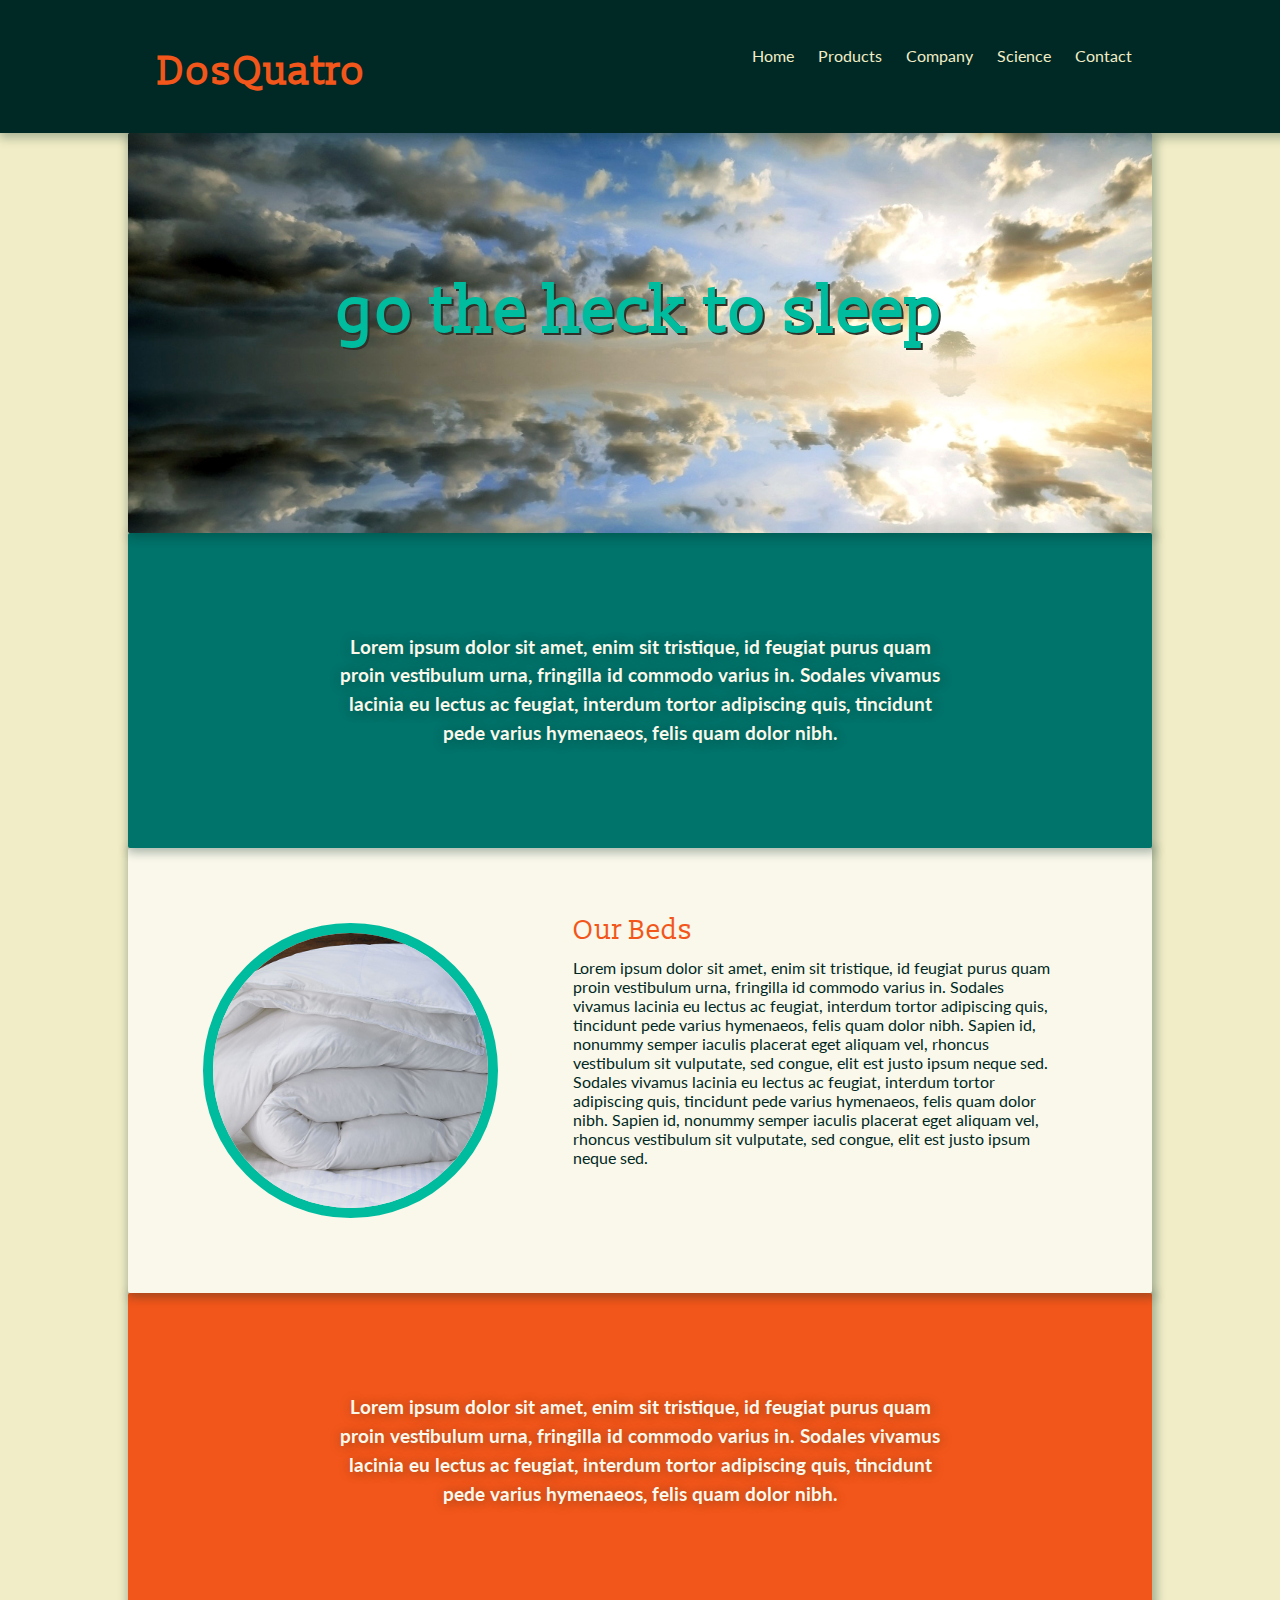
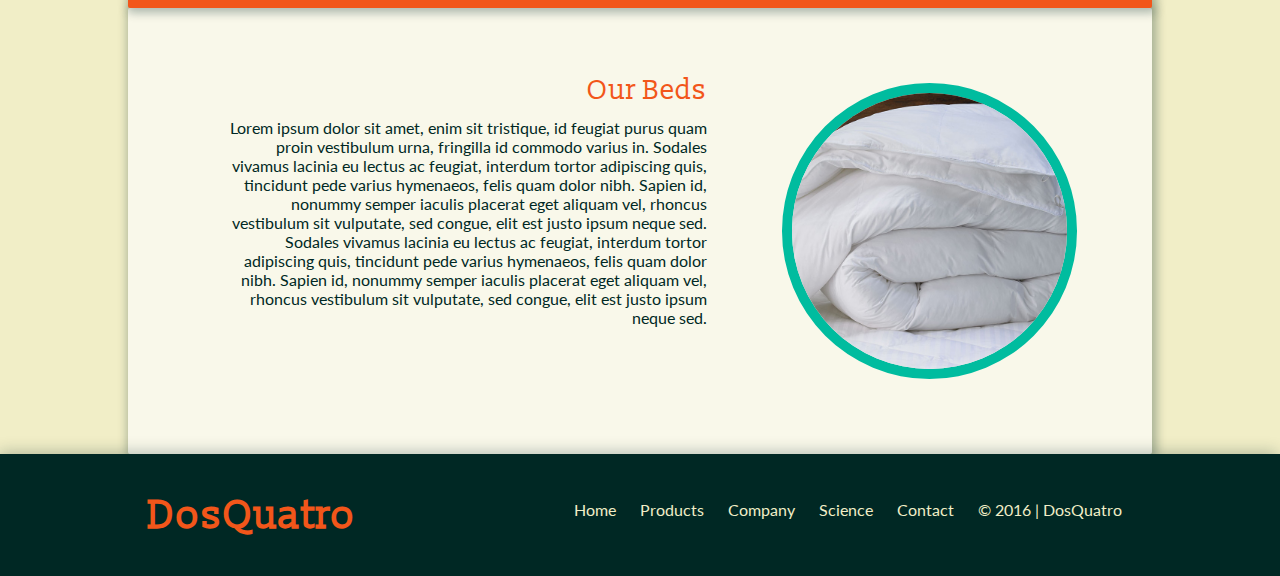
==== commit 15ebfc1b: "Style Changes" ====
--- a/index.html
+++ b/index.html
@@ -3,8 +3,9 @@
 <head>
   <meta charset="utf-8">
   <meta http-equiv="X-UA-Compatible" content="IE=edge">
-  <title></title>
+  <title>DosQuatro</title>
   <link rel="stylesheet" href="css/main.css">
+  <link href='https://fonts.googleapis.com/css?family=Slabo+13px|Lato:400,300,700' rel='stylesheet' type='text/css'>
 </head>
 <body>
   <nav>
@@ -23,7 +24,9 @@
   </nav>
   <div class="container">
     <div class="layer headerImg">
-      
+      <section class="layer headerImg" >
+        <h1>go the heck to sleep</h1>
+      </section>
     </div>
     <div class="layer layer1">
       <div class="quote">
@@ -67,8 +70,6 @@
       </ul>
     </div>
   </footer>
-
-  <a id="toTop" href="#"></a>
-
+  
 </body>
 </html>--- a/css/main.css
+++ b/css/main.css
@@ -101,8 +101,13 @@
 body {
   margin: 0;
   padding: 0;
-  font-family: sans-serif;
+  font-family: 'Lato', sans-serif;
   background-color: #F1EEC7;
+}
+
+h1,
+h3 {
+  font-family: 'Slabo 13px';
 }
 
 a {
@@ -177,7 +182,17 @@
   box-shadow: inset 2px 2px 15px 3px rgba(0, 40, 36, .3);
   z-index: 2;
   /*position: relative;*/
-
+}
+
+.headerImg h1 {
+  color: #00BC9F;
+  /*display: table-cell;*/
+  /*vertical-align: middle;*/
+  text-align: center;
+  font-size: 4em;
+  text-shadow: 2px 2px #323129;
+  margin-top: 140px;
+  margin-bottom: 100px;
 }
 
 .layer {
@@ -256,6 +271,8 @@
   text-shadow: 1px 1px 12px rgba(0, 40, 36, .4);
 }
 
+
+
 .layer1 {
   background-color: #00736A;
   z-index: 1;
@@ -391,6 +408,23 @@
 	line-height: 1.4;
 }
 
+.drQuote {
+  width: 50%;
+  box-sizing: border-box;
+  padding-left: 50px;
+  padding-right: 50px;
+  padding-top: 30px;
+}
+
+.drExample {
+  width: 50%;
+  padding-left: 20px;
+  padding-right: 20px;
+  padding-top: 30px;
+  box-sizing: border-box;
+  text-align: center;
+}
+
 /*------------------
 ----------Footer-----
 --------------------*/
@@ -437,15 +471,10 @@
   float: right;
 }
 
-#toTop {
-  content: url(../img/upArrow.png);
-  width: 30px;
-  height: 30px;
-  position: fixed;
-  bottom: 20px;
-  right: 20px;
-  z-index: 9999;
-}
-
-
-
+.top {
+  z-index: 4;
+}
+
+.bottom {
+  z-index: -3;
+}
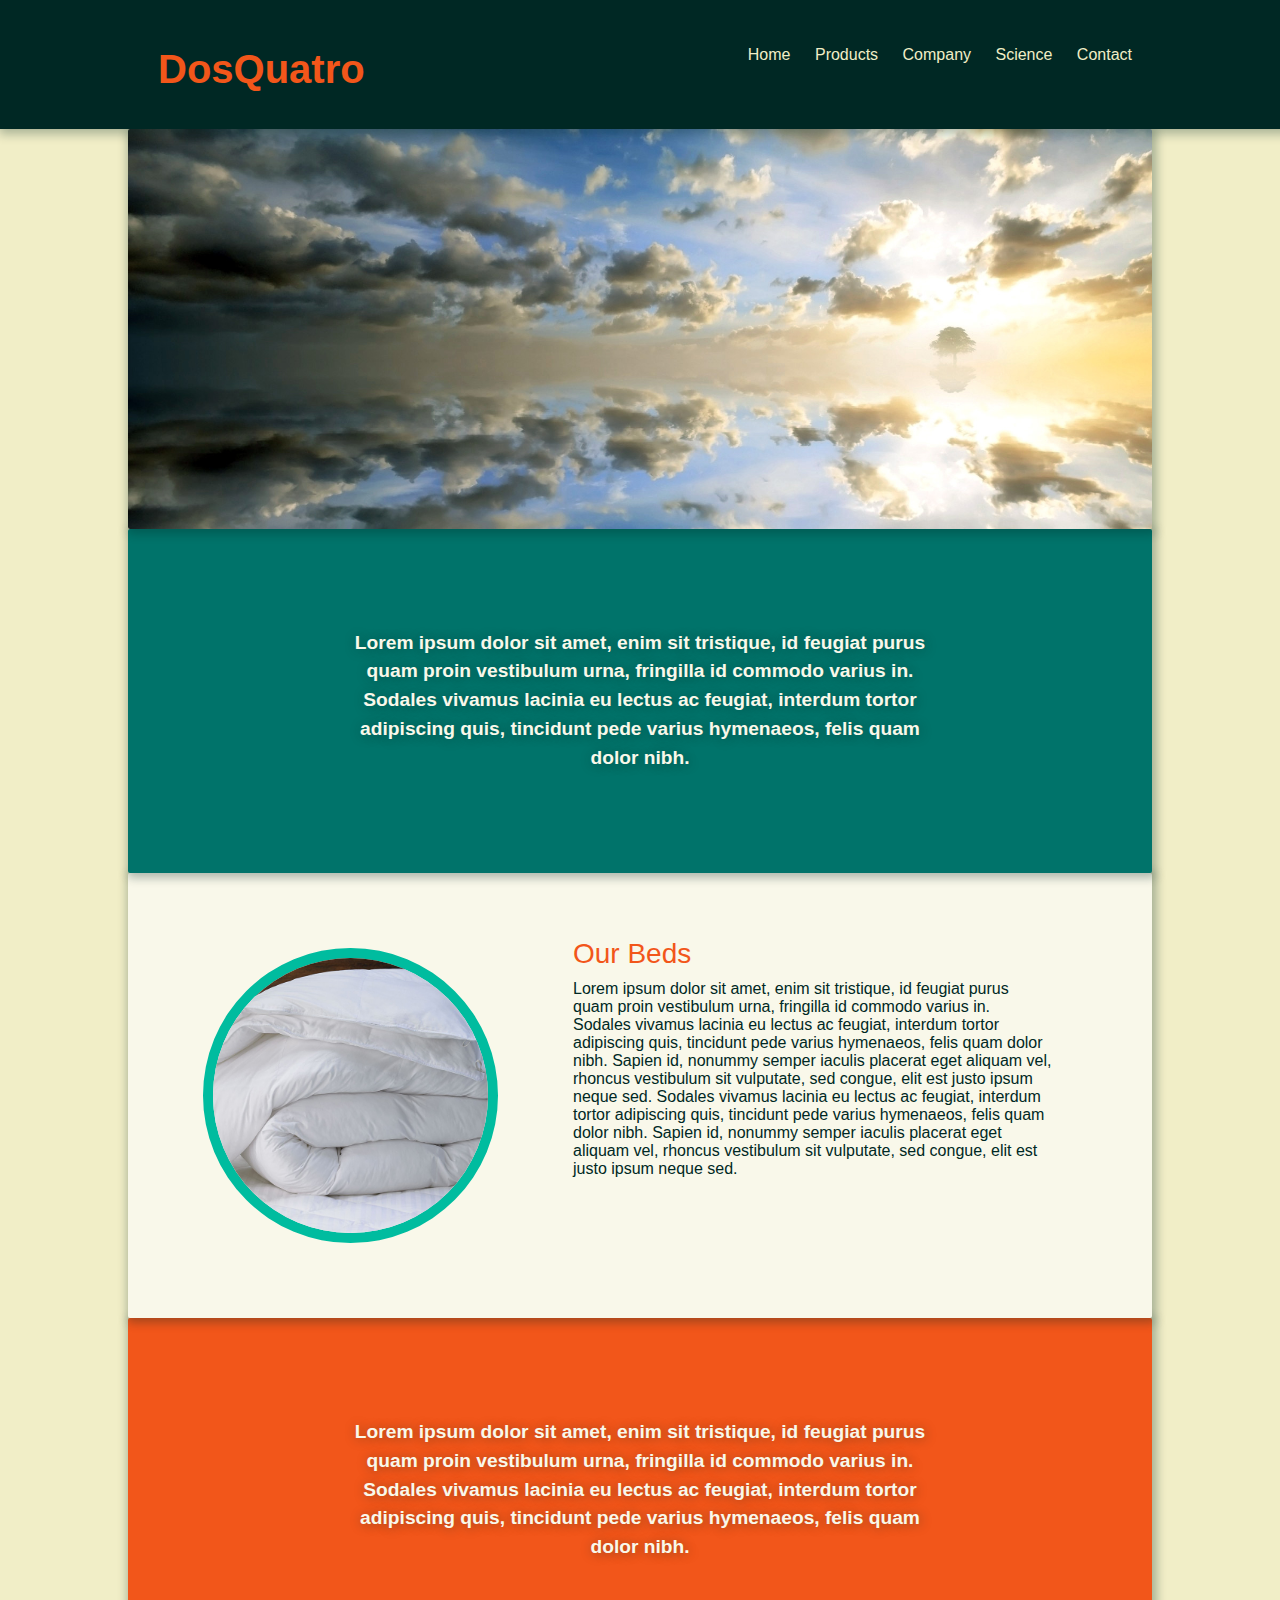
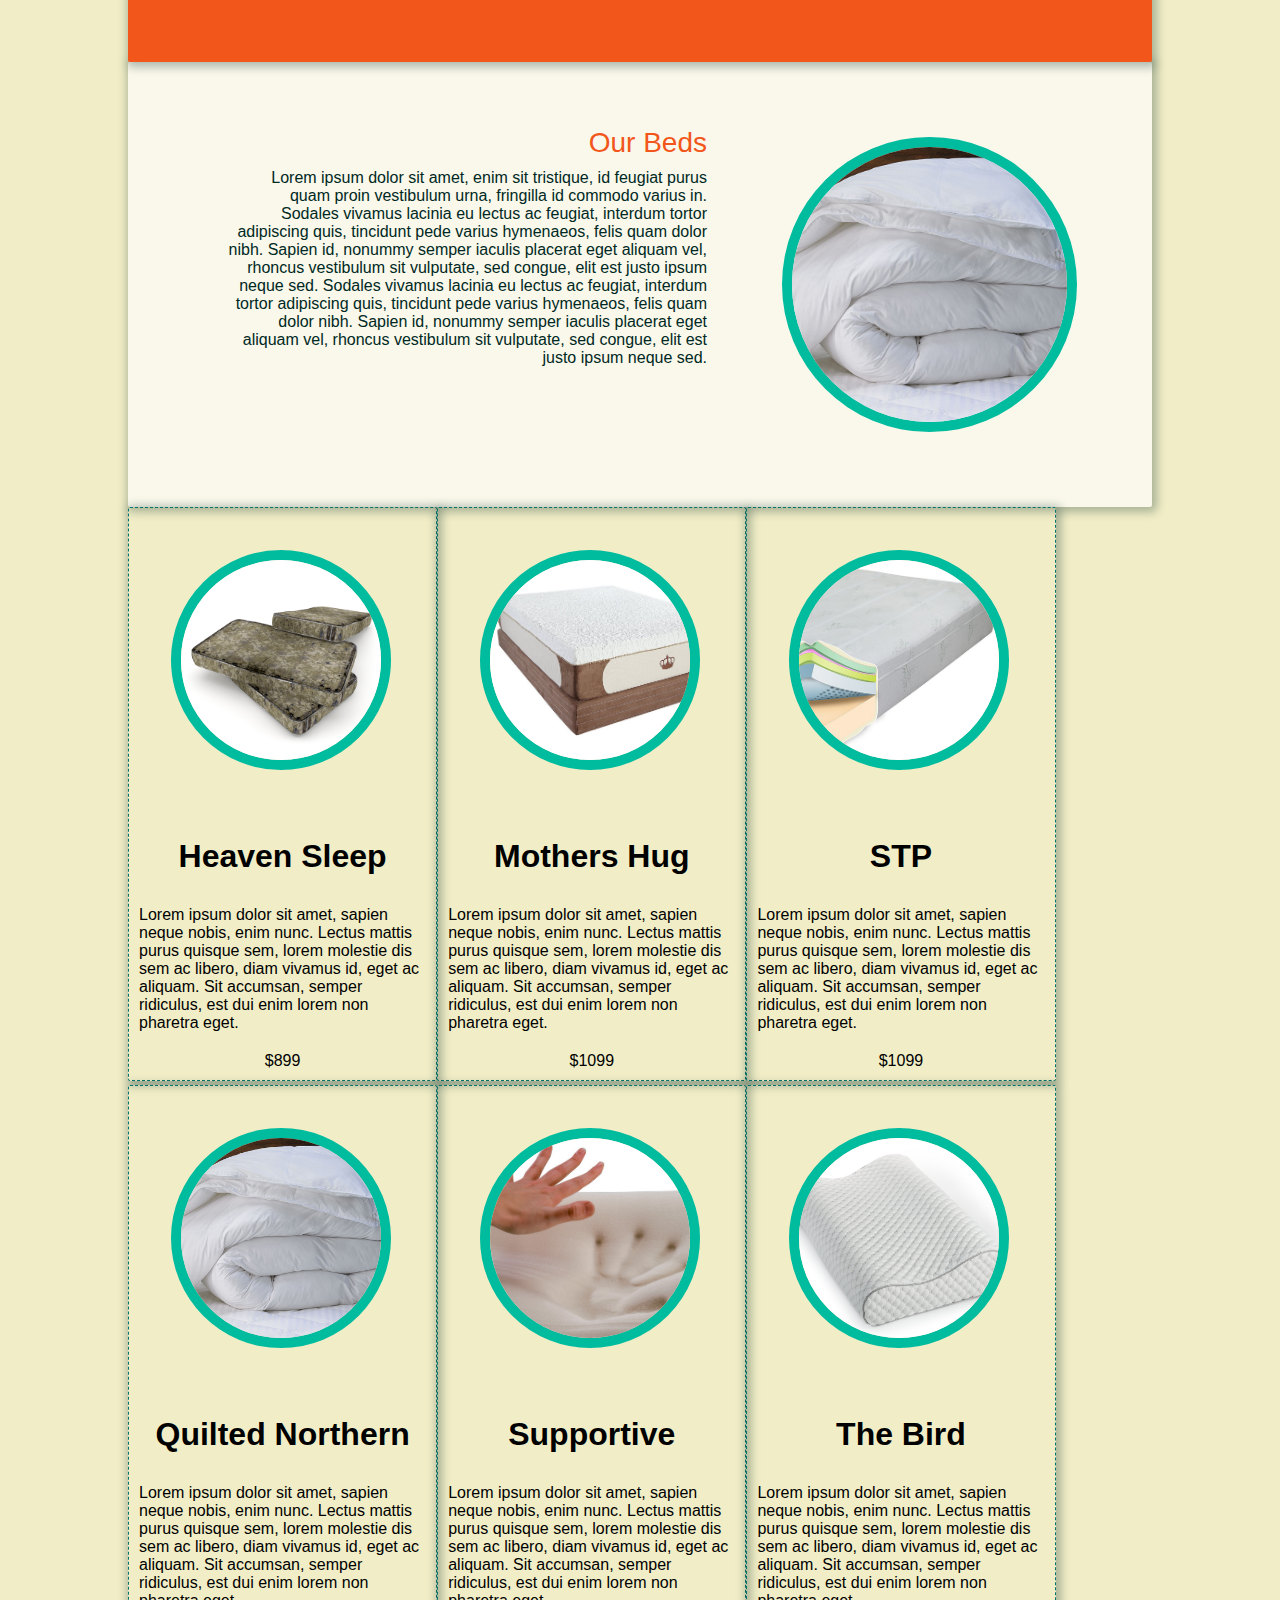
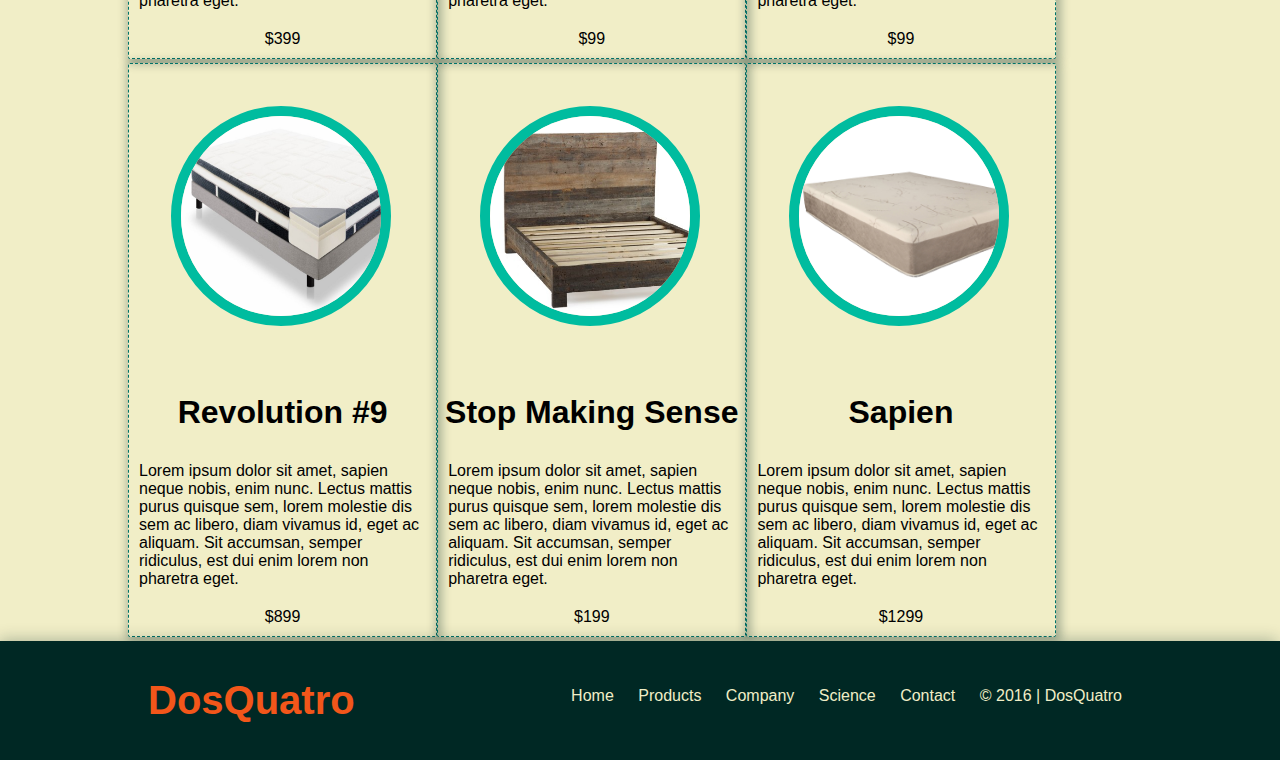
==== commit 348fb5b7: "ah_styled products" ====
--- a/index.html
+++ b/index.html
@@ -3,9 +3,8 @@
 <head>
   <meta charset="utf-8">
   <meta http-equiv="X-UA-Compatible" content="IE=edge">
-  <title>DosQuatro</title>
+  <title></title>
   <link rel="stylesheet" href="css/main.css">
-  <link href='https://fonts.googleapis.com/css?family=Slabo+13px|Lato:400,300,700' rel='stylesheet' type='text/css'>
 </head>
 <body>
   <nav>
@@ -24,9 +23,7 @@
   </nav>
   <div class="container">
     <div class="layer headerImg">
-      <section class="layer headerImg" >
-        <h1>go the heck to sleep</h1>
-      </section>
+      
     </div>
     <div class="layer layer1">
       <div class="quote">
@@ -70,6 +67,7 @@
       </ul>
     </div>
   </footer>
-  
+
+<script src="js/app.js"></script> 
 </body>
 </html>--- a/css/main.css
+++ b/css/main.css
@@ -1,4 +1,8 @@
-
+/*#00736A  
+#00BC9F 
+#F1EEC7 
+#FEA301 
+#F2561A */
 
 
 
@@ -101,13 +105,8 @@
 body {
   margin: 0;
   padding: 0;
-  font-family: 'Lato', sans-serif;
+  font-family: sans-serif;
   background-color: #F1EEC7;
-}
-
-h1,
-h3 {
-  font-family: 'Slabo 13px';
 }
 
 a {
@@ -182,17 +181,7 @@
   box-shadow: inset 2px 2px 15px 3px rgba(0, 40, 36, .3);
   z-index: 2;
   /*position: relative;*/
-}
-
-.headerImg h1 {
-  color: #00BC9F;
-  /*display: table-cell;*/
-  /*vertical-align: middle;*/
-  text-align: center;
-  font-size: 4em;
-  text-shadow: 2px 2px #323129;
-  margin-top: 140px;
-  margin-bottom: 100px;
+
 }
 
 .layer {
@@ -271,8 +260,6 @@
   text-shadow: 1px 1px 12px rgba(0, 40, 36, .4);
 }
 
-
-
 .layer1 {
   background-color: #00736A;
   z-index: 1;
@@ -406,23 +393,6 @@
 	text-align: center;
 	list-style: none;
 	line-height: 1.4;
-}
-
-.drQuote {
-  width: 50%;
-  box-sizing: border-box;
-  padding-left: 50px;
-  padding-right: 50px;
-  padding-top: 30px;
-}
-
-.drExample {
-  width: 50%;
-  padding-left: 20px;
-  padding-right: 20px;
-  padding-top: 30px;
-  box-sizing: border-box;
-  text-align: center;
 }
 
 /*------------------
@@ -471,10 +441,56 @@
   float: right;
 }
 
-.top {
-  z-index: 4;
-}
-
-.bottom {
-  z-index: -3;
-}
+/*------------------
+---Products/JS styles
+--------------------*/
+
+
+.productContainer {
+	border: 1px dashed #00736A;
+	display: inline-block;
+	width: 30%;
+}
+
+.productImageContainer {
+
+}
+
+.productImageContainer img {
+	width: 200px;
+	margin: 42px;
+
+}
+
+.productInfoContainer {
+
+}
+
+.productInfoContainer h1 {
+	text-align: center;
+}
+
+.productInfoContainer p {
+	padding: 10px;
+}
+
+.price {
+	text-align: center;
+}
+
+
+
+
+
+
+
+
+
+
+
+
+
+
+
+
+
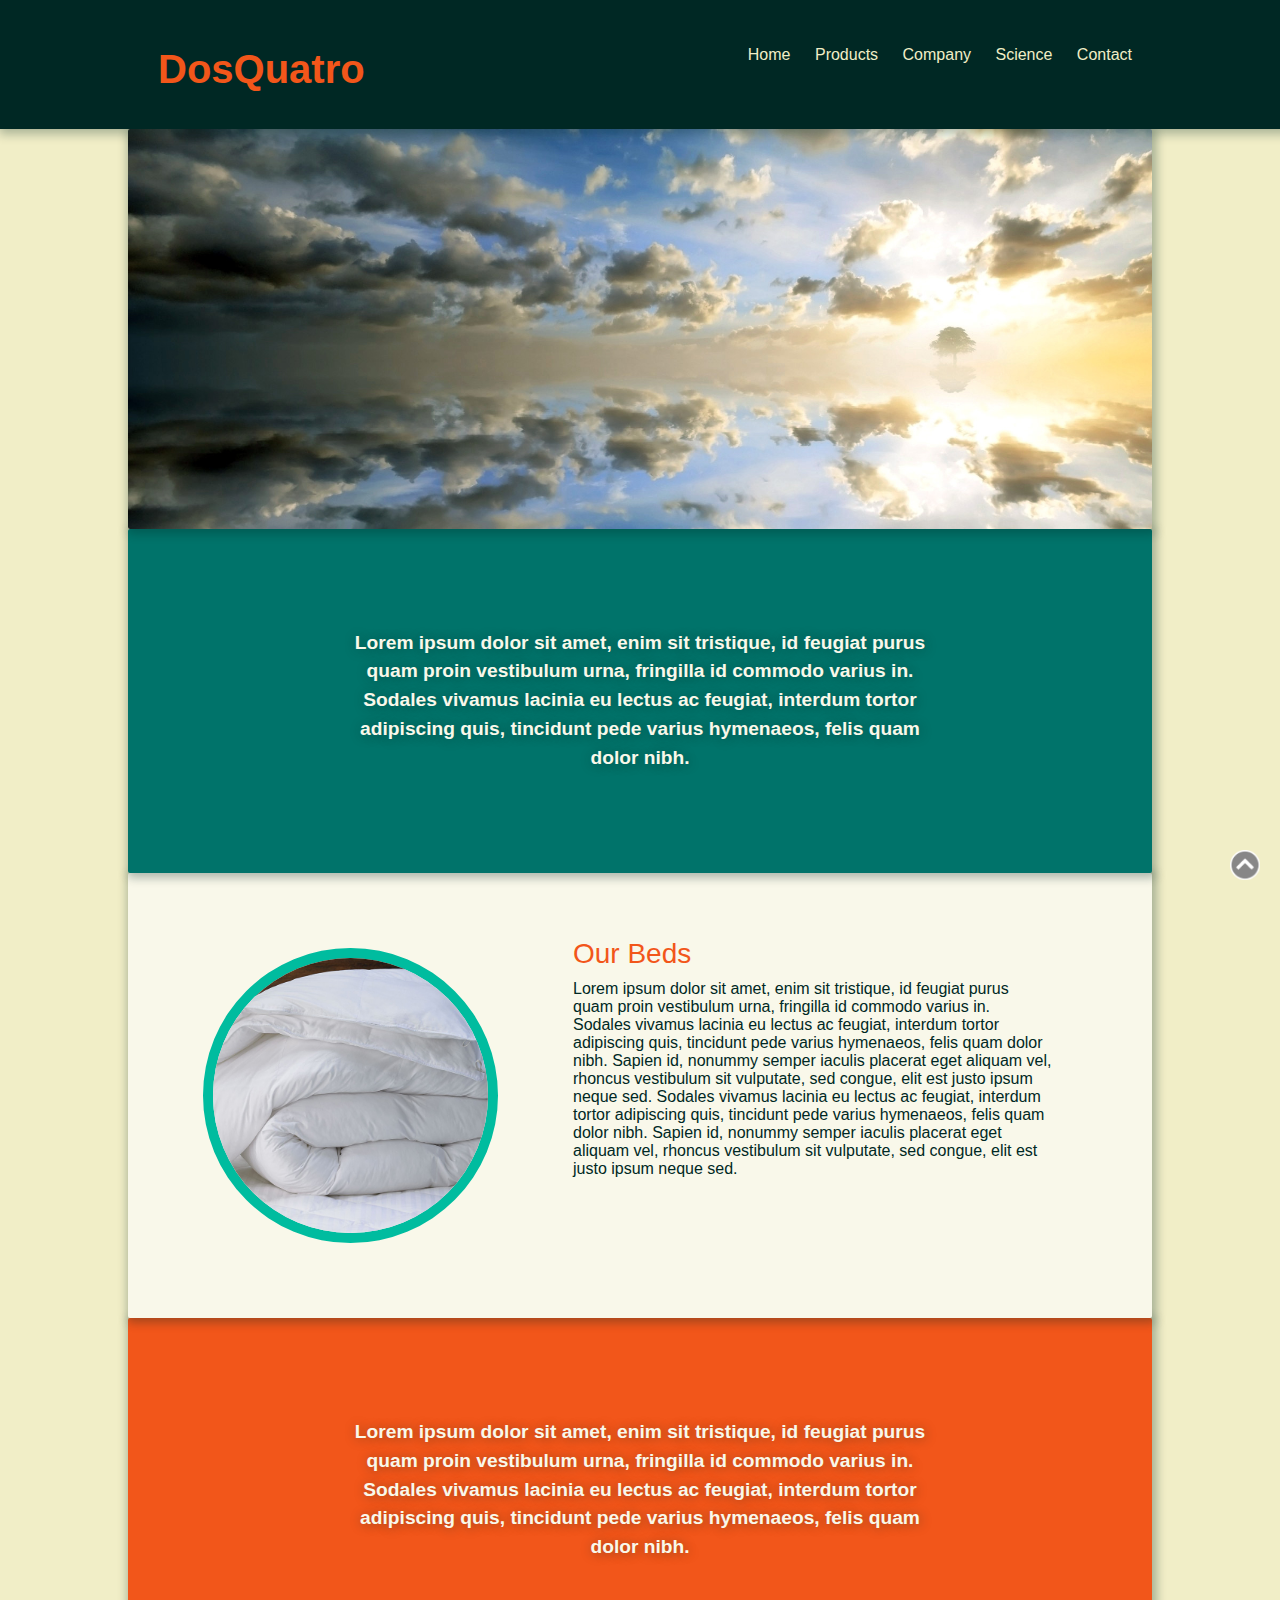
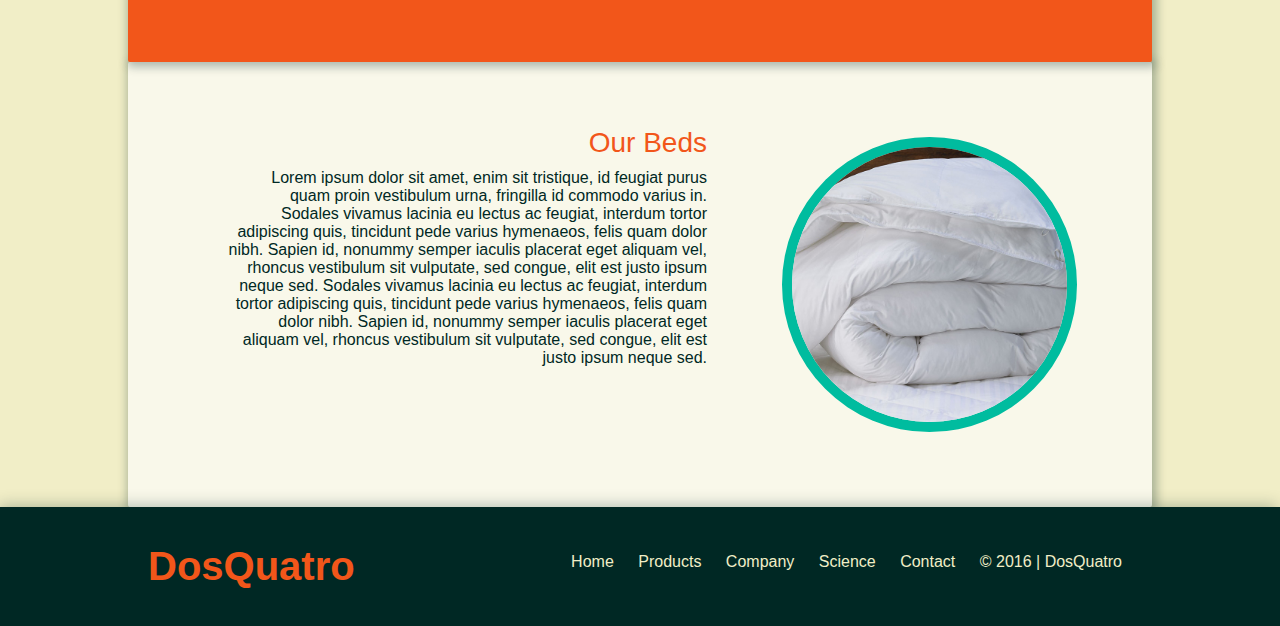
==== commit 47840fd1: "ah_resolved css/index" ====
--- a/index.html
+++ b/index.html
@@ -68,6 +68,9 @@
     </div>
   </footer>
 
-<script src="js/app.js"></script> 
+
+  <a id="toTop" href="#"></a>
+
+
 </body>
 </html>--- a/css/main.css
+++ b/css/main.css
@@ -441,6 +441,18 @@
   float: right;
 }
 
+
+#toTop {
+  content: url(../img/upArrow.png);
+  width: 30px;
+  height: 30px;
+  position: fixed;
+  bottom: 20px;
+  right: 20px;
+  z-index: 9999;
+}
+
+
 /*------------------
 ---Products/JS styles
 --------------------*/
@@ -481,16 +493,3 @@
 
 
 
-
-
-
-
-
-
-
-
-
-
-
-
-
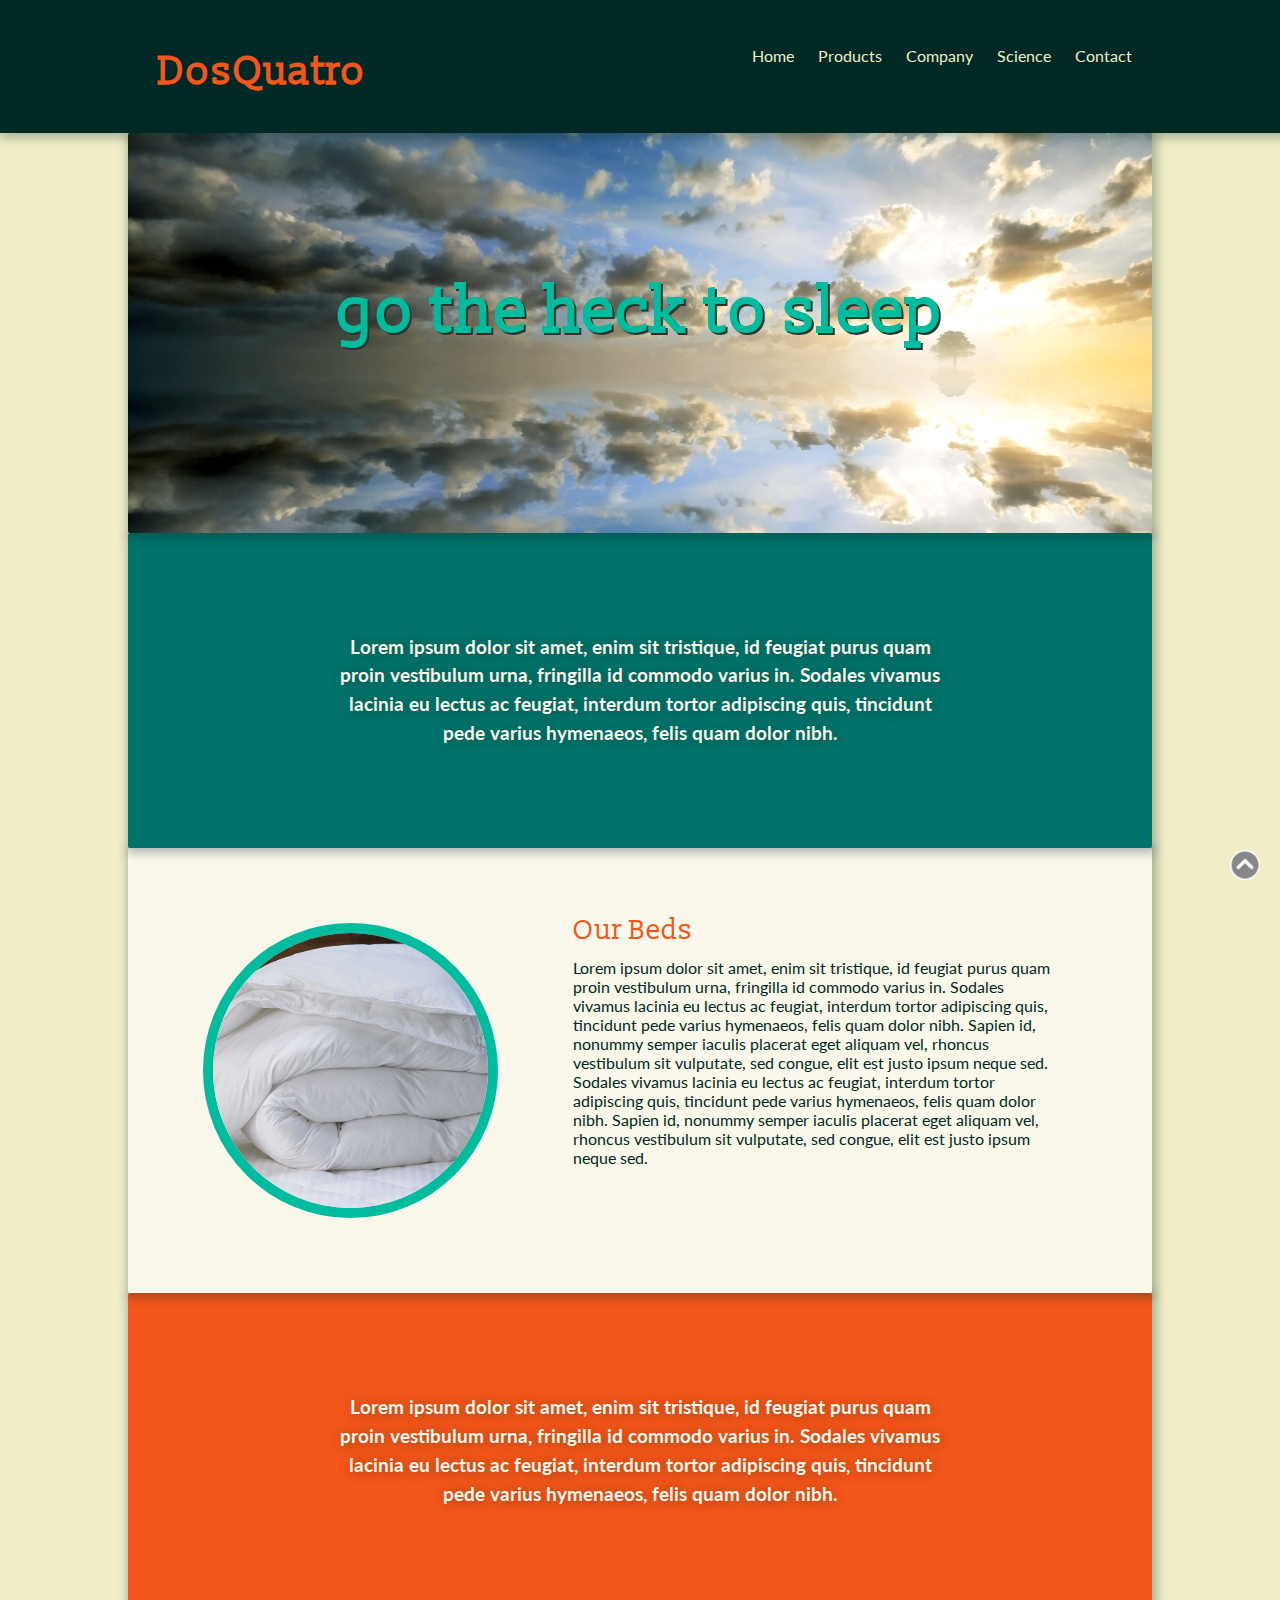
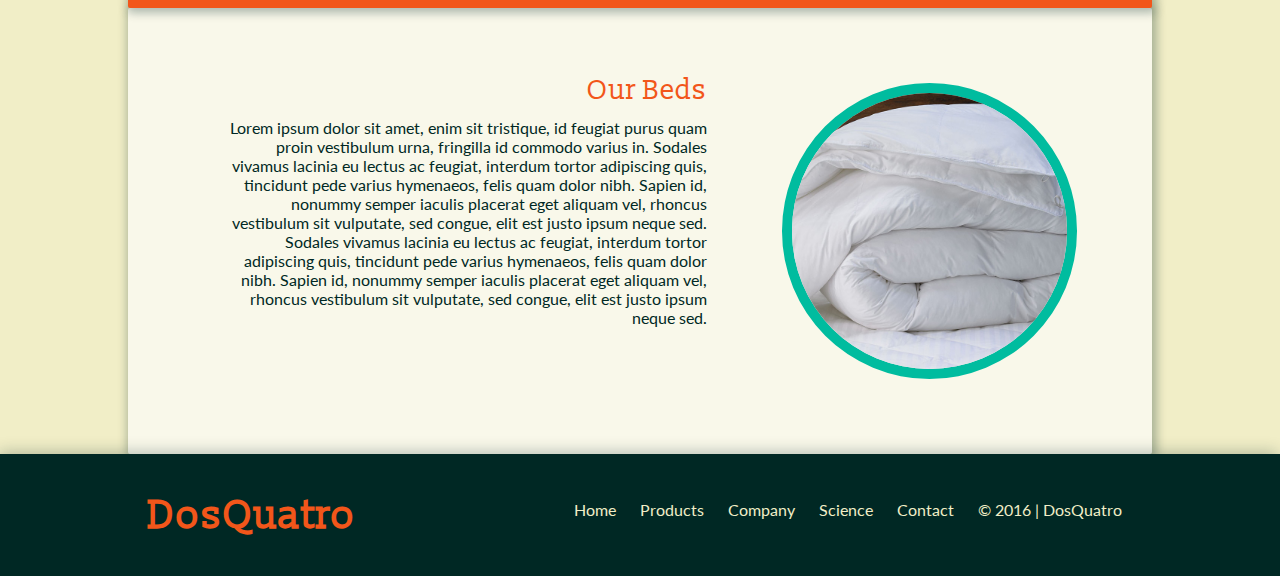
==== commit c18ca061: "merge fix" ====
--- a/index.html
+++ b/index.html
@@ -3,8 +3,9 @@
 <head>
   <meta charset="utf-8">
   <meta http-equiv="X-UA-Compatible" content="IE=edge">
-  <title></title>
+  <title>DosQuatro</title>
   <link rel="stylesheet" href="css/main.css">
+  <link href='https://fonts.googleapis.com/css?family=Slabo+13px|Lato:400,300,700' rel='stylesheet' type='text/css'>
 </head>
 <body>
   <nav>
@@ -23,7 +24,9 @@
   </nav>
   <div class="container">
     <div class="layer headerImg">
-      
+      <section class="layer headerImg" >
+        <h1>go the heck to sleep</h1>
+      </section>
     </div>
     <div class="layer layer1">
       <div class="quote">
--- a/css/main.css
+++ b/css/main.css
@@ -105,8 +105,13 @@
 body {
   margin: 0;
   padding: 0;
-  font-family: sans-serif;
+  font-family: 'Lato', sans-serif;
   background-color: #F1EEC7;
+}
+
+h1,
+h3 {
+  font-family: 'Slabo 13px';
 }
 
 a {
@@ -181,7 +186,17 @@
   box-shadow: inset 2px 2px 15px 3px rgba(0, 40, 36, .3);
   z-index: 2;
   /*position: relative;*/
-
+}
+
+.headerImg h1 {
+  color: #00BC9F;
+  /*display: table-cell;*/
+  /*vertical-align: middle;*/
+  text-align: center;
+  font-size: 4em;
+  text-shadow: 2px 2px #323129;
+  margin-top: 140px;
+  margin-bottom: 100px;
 }
 
 .layer {
@@ -260,6 +275,8 @@
   text-shadow: 1px 1px 12px rgba(0, 40, 36, .4);
 }
 
+
+
 .layer1 {
   background-color: #00736A;
   z-index: 1;
@@ -393,6 +410,23 @@
 	text-align: center;
 	list-style: none;
 	line-height: 1.4;
+}
+
+.drQuote {
+  width: 50%;
+  box-sizing: border-box;
+  padding-left: 50px;
+  padding-right: 50px;
+  padding-top: 30px;
+}
+
+.drExample {
+  width: 50%;
+  padding-left: 20px;
+  padding-right: 20px;
+  padding-top: 30px;
+  box-sizing: border-box;
+  text-align: center;
 }
 
 /*------------------
@@ -441,7 +475,6 @@
   float: right;
 }
 
-
 #toTop {
   content: url(../img/upArrow.png);
   width: 30px;
@@ -490,6 +523,11 @@
 	text-align: center;
 }
 
-
-
-
+.top {
+  z-index: 4;
+}
+
+.bottom {
+  z-index: -3;
+}
+
